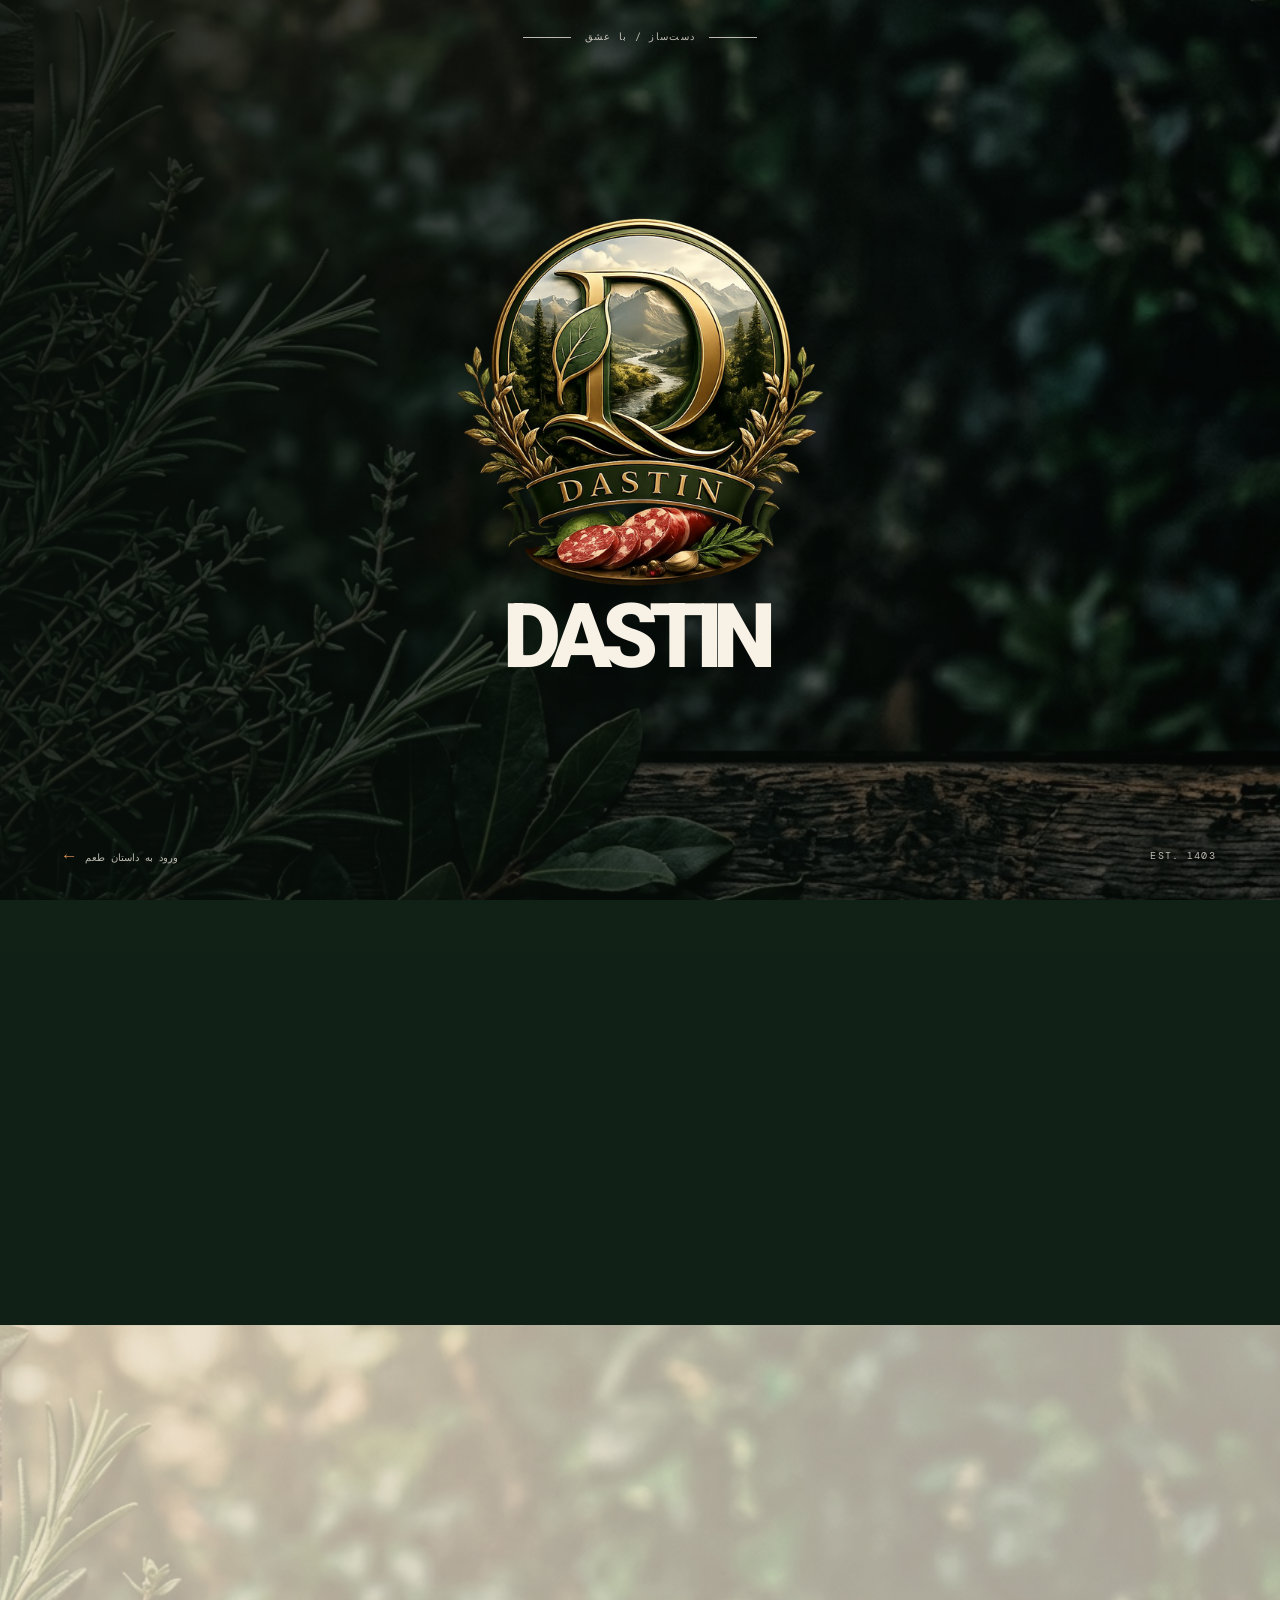
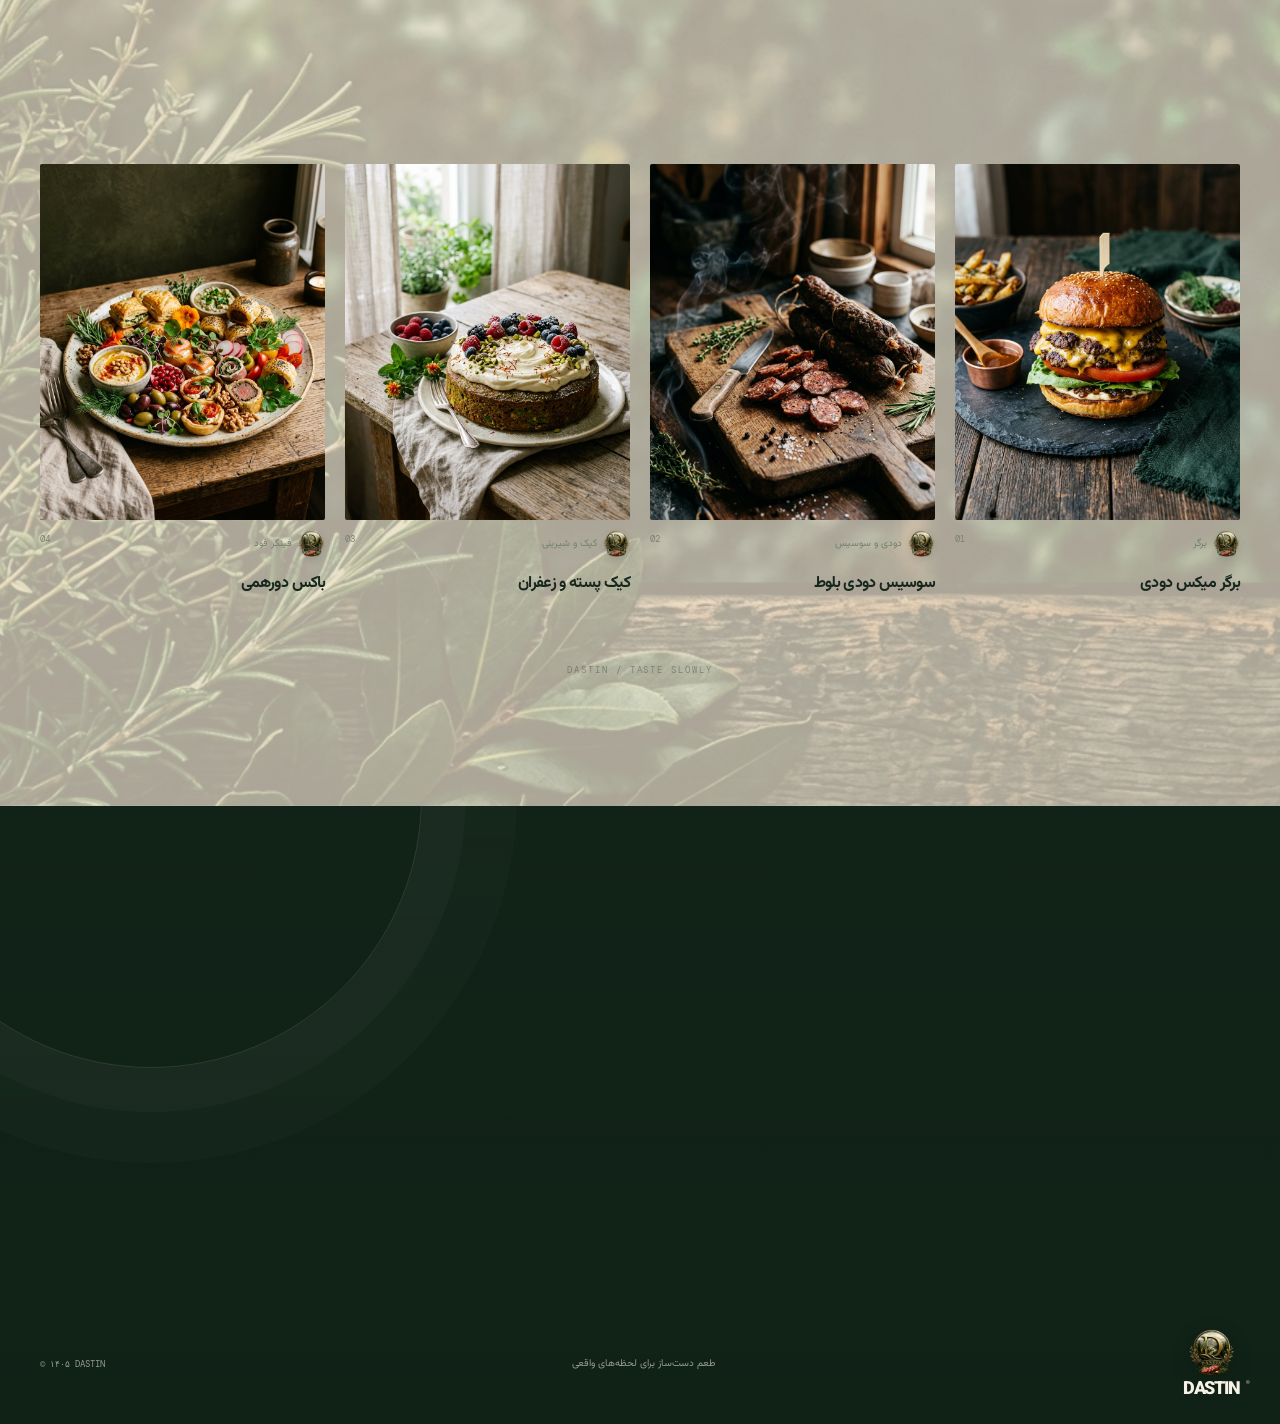
==== index.html @ 75b2b59e "New main Dastin" ====
<!doctype html>
<html lang="fa" dir="rtl">
  <head>
    <meta charset="UTF-8" />
    <meta name="viewport" content="width=device-width, initial-scale=1.0" />
    <meta name="theme-color" content="#17231b" />
    <meta name="description" content="DASTIN — طعم دست‌ساز برای لحظه‌های واقعی" />
    <meta name="color-scheme" content="dark" />
    <title>DASTIN — طعم دست‌ساز</title>
    <link rel="icon" href="favicon.ico?v=3" sizes="any" />
    <link rel="icon" type="image/png" sizes="32x32" href="assets/favicon-32.png?v=3" />
    <link rel="apple-touch-icon" href="assets/favicon-192.png?v=3" />
    <link rel="manifest" href="site.webmanifest?v=3" />
    <link rel="preconnect" href="https://fonts.googleapis.com" />
    <link rel="preconnect" href="https://fonts.gstatic.com" crossorigin />
    <link href="https://fonts.googleapis.com/css2?family=Vazirmatn:wght@400;500;600;700;800;900&display=swap" rel="stylesheet" />
    <link rel="stylesheet" href="styles.css" />
    <script>document.documentElement.classList.add('js');</script>
  </head>
  <body>
    <div class="living-nature" aria-hidden="true"><video class="nature-video" autoplay muted loop playsinline preload="metadata" poster="assets/nature-live-background.jpg"><source src="assets/nature-live.mp4" type="video/mp4" /></video><span class="nature-mist nature-mist--one"></span><span class="nature-mist nature-mist--two"></span><i></i><i></i><i></i><i></i></div>
    <div class="noise" aria-hidden="true"></div>

    <section class="intro" aria-label="معرفی برند DASTIN">
      <div class="intro__topline"><span></span><p>دست‌ساز / با عشق</p><span></span></div>
      <div class="intro__center"><img class="intro__official-logo" src="assets/dastin-logo.png" width="512" height="512" alt="لوگوی دستین" /><div class="intro__brand" aria-label="DASTIN"><i>D</i><i>A</i><i>S</i><i>T</i><i>I</i><i>N</i></div></div>
      <div class="intro__bottom"><span>EST. 1403</span><button class="intro__skip" type="button">ورود به داستان طعم <b>←</b></button></div>
    </section>

    <main id="site-content" aria-hidden="true">
      <header class="site-header shell">
        <a class="wordmark" href="#about" aria-label="DASTIN، خانه"><img class="wordmark__mark" src="assets/dastin-logo.png" width="64" height="64" alt="" /><span class="wordmark__text">DASTIN<sup>®</sup></span></a>
        <nav class="desktop-nav" aria-label="پیمایش اصلی"><a href="#about">دستین</a><a href="#catalogue">کاتالوگ</a><a href="#contact">ارتباط</a></nav>
        <button class="menu-toggle" aria-label="باز کردن منو" aria-expanded="false" type="button"><span></span><span></span></button>
      </header>
      <div class="mobile-nav" aria-hidden="true"><a href="#about">دستین</a><a href="#catalogue">کاتالوگ</a><a href="#contact">ارتباط</a></div>

      <!-- SECTION 01: Brand world, showcases and introduction -->
      <section id="about" class="about-section">
        <div class="about__sun" aria-hidden="true"></div>
        <div class="about__hero shell">
          <div class="about__copy reveal">
            <p class="eyebrow"><span></span> آشپزی آرام، مزه‌ی ماندگار</p>
            <h1>این‌جا طعم<br /><em>خانه</em> جدی گرفته<br />می‌شود</h1>
            <p class="about__lead">دستین، تجربه‌ای از غذای دست‌ساز است؛ با مواد خوب، زمان کافی و آن حس گرم و کمیابِ چیزی که واقعاً برای شما آماده شده</p>
            <div class="about__actions"><a href="#catalogue" class="round-link">کشف کاتالوگ <b>↓</b></a><span>هر چیز خوب،<br />از یک آشپزخانه شروع می‌شود</span></div>
            <div class="about__taste-tags"><span>فینگر فود خوشمزه</span><span>برگر لذیذ</span><span>کیک های خانگی</span><span>سوسیس و کالباس ارگانیک</span></div>
          </div>
          <div class="about__hero-image reveal delay-1">
            <img src="assets/dastin-all-products.jpg" width="1600" height="1000" alt="میز کامل محصولات دست‌ساز دستین؛ برگر، محصولات دودی، کیک و فینگر فود" fetchpriority="high" />
            <div class="about__stamp"><svg viewBox="0 0 100 100" aria-hidden="true"><path id="circlePath" d="M50,50 m-35,0 a35,35 0 1,1 70,0 a35,35 0 1,1 -70,0" fill="none"/><text><textPath href="#circlePath">MADE AT HOME • DASTIN • </textPath></text></svg><img class="brand-mark" src="assets/dastin-logo.png" width="68" height="68" alt="نشان دستین" /></div>
            <p>مواد واقعی<br />برای آدم‌های واقعی</p>
          </div>
        </div>
        <div class="showcase shell">
          <div class="showcase__intro reveal"><h2><span id="showcase-heading-first">یک مزه،</span><br /><span>یک <em id="showcase-heading-accent">حالِ خوب</em></span></h2><p id="showcase-description">از مهمانی‌های شلوغ تا یک عصرانه‌ی دو نفره، برای هر حال‌وهوایی چیزی خوش‌طعم داریم</p></div>
          <article class="showcase-card showcase-card--cake reveal delay-1" data-showcase-card="cake"><img src="assets/product-cake.jpg" width="960" height="1200" loading="lazy" alt="کیک خانگی دستین" /><div><span class="showcase-card__label">شیرین / لطیف</span><h3>کیک های خوشمزه</h3></div></article>
          <article class="showcase-card showcase-card--burger reveal delay-2" data-showcase-card="burger"><img src="assets/product-burger.jpg" width="960" height="1200" loading="lazy" alt="برگر لذیذ دستین" /><div><span class="showcase-card__label">آبدار / دست‌ساز</span><h3>برگر های لذیذ</h3></div></article>
          <article class="showcase-card showcase-card--coldcuts reveal delay-2" data-showcase-card="coldcuts"><img src="assets/product-cold-cuts.jpg" width="960" height="1200" loading="lazy" alt="سوسیس و کالباس خانگی دستین" /><div><span class="showcase-card__label">تازه / دست‌ساز</span><h3>سوسیس و کالباس خانگی</h3></div></article>
          <div id="showcase-notes" class="showcase__notes reveal"><p><b>۰۱</b> کیک و شیرینی های رژیمی و فوق‌العاده</p><p><b>۰۲</b> برگر های لذیذ</p><p><b>۰۳</b> سوسیس و کالباس خانگی</p></div>
        </div>
      </section>

      <!-- SECTION 02: Admin catalogue -->
      <section id="catalogue" class="catalogue-section">
        <div class="catalogue__shape catalogue__shape--one" aria-hidden="true"></div><div class="catalogue__shape catalogue__shape--two" aria-hidden="true"></div>
        <div class="shell catalogue__head">
          <div class="reveal"><p class="eyebrow"><span></span> انتخاب‌های امروز</p><h2>هر تصویر،<br /><em>یک دعوت</em> به چشیدن</h2></div>
          <div class="catalogue__instruction reveal delay-1"><p>روی هر محصول بزنید؛ داستان، وزن، قیمت و جزئیات آن را می‌بینید</p></div>
        </div>
        <div class="shell">
          <div class="filter-bar reveal" role="group" aria-label="فیلتر محصولات"><button class="filter is-active" type="button" data-filter="all">همه</button><button class="filter" type="button" data-filter="burger">برگر</button><button class="filter" type="button" data-filter="sausage">دودی و سوسیس</button><button class="filter" type="button" data-filter="cake">کیک و شیرینی</button><button class="filter" type="button" data-filter="fingerfood">فینگر فود</button></div>
          <div id="gallery" class="product-grid" aria-live="polite"></div>
          <div id="gallery-sentinel" class="gallery-sentinel" aria-hidden="true"><span></span></div>
          <p id="empty-state" class="empty-state" hidden>در این دسته هنوز طعمی ثبت نشده است</p>
        </div>
        <p class="catalogue__whisper" aria-hidden="true">DASTIN / TASTE SLOWLY</p>
      </section>

      <!-- SECTION 03: Contact and brand close -->
      <section id="contact" class="contact-section">
        <div class="contact__orb contact__orb--one" aria-hidden="true"></div><div class="contact__orb contact__orb--two" aria-hidden="true"></div>
        <div class="contact__main shell">
          <div class="contact__side reveal"><p class="eyebrow"><span></span> بگذارید از طعم حرف بزنیم</p><p>برای سفارش، همکاری یا ساختن میز بعدی‌تان، از هر راهی که راحت‌ترید به ما پیام دهید</p></div>
          <div class="contact__headline reveal delay-1"><h2><span>برای یک میز متفاوت،</span><br /><em>با ما در ارتباط باشید</em></h2></div>
        </div>
        <div class="shell contact__channels reveal">
          <a id="contact-instagram" href="#" target="_blank" rel="noopener"><img class="contact-channel-icon" src="assets/icon-instagram.svg" width="42" height="42" alt="Instagram" /><span>Instagram</span><strong>@dastin.food</strong></a>
          <a id="contact-whatsapp" href="#" target="_blank" rel="noopener"><img class="contact-channel-icon" src="assets/icon-whatsapp.svg?v=3" width="42" height="42" alt="WhatsApp" /><span>WhatsApp</span><strong>به‌زودی</strong></a>
          <a id="contact-bale" href="#" target="_blank" rel="noopener"><img class="contact-channel-icon" src="assets/icon-bale.png" width="42" height="42" alt="Bale" /><span>Bale</span><strong>پیام‌رسان بله</strong></a>
          <a id="contact-telegram" href="#" target="_blank" rel="noopener"><img class="contact-channel-icon" src="assets/icon-telegram.svg" width="42" height="42" alt="Telegram" /><span>Telegram</span><strong>@dastin_food</strong></a>
          <a id="contact-email" href="mailto:hello@dastin.food"><img class="contact-channel-icon" src="assets/icon-gmail.svg" width="42" height="42" alt="Gmail" /><span>Email</span><strong>hello@dastin.food</strong></a>
        </div>
        <div class="shell contact__footer"><a class="wordmark" href="#about"><img class="wordmark__mark" src="assets/dastin-logo.png" width="64" height="64" alt="" /><span class="wordmark__text">DASTIN<sup>®</sup></span></a><p>طعم دست‌ساز برای لحظه‌های واقعی</p><span>© <span id="year"></span> DASTIN</span></div>
      </section>
    </main>

    <dialog id="product-modal" class="product-modal" aria-labelledby="modal-title">
      <button class="modal-close" type="button" aria-label="بستن جزئیات">×</button>
      <div class="modal-media"><img id="modal-image" alt="" /></div>
      <div class="modal-content"><p id="modal-category" class="eyebrow"><span></span><img class="modal-brand-mark" src="assets/dastin-logo.png" width="32" height="32" alt="" /><span id="modal-category-text"></span></p><h2 id="modal-title"></h2><p id="modal-description"></p><dl><div><dt>قیمت</dt><dd id="modal-price"></dd></div><div><dt>وزن</dt><dd id="modal-weight"></dd></div><div><dt>حق کپی‌رایت</dt><dd id="modal-copyright"></dd></div></dl><p class="modal-note">برای سفارش و هماهنگی با ما در ارتباط باشید</p><a id="modal-email-link" class="outline-button" href="mailto:hello@dastin.food">تماس با دستین <img class="outline-icon" src="assets/icon-gmail.svg" width="27" height="27" alt="Gmail" /></a></div>
    </dialog>
    <template id="product-template"><article class="product-card"><button class="product-card__button" type="button"><div class="product-card__image"><img loading="lazy" decoding="async" alt="" /><span class="product-card__more">دیدن جزئیات <b>↙</b></span></div><div class="product-card__info"><div><span class="product-card__category"><img class="product-card__brand" src="assets/dastin-logo.png" width="27" height="27" alt="" /><span class="product-card__category-text"></span></span><h3></h3></div><span class="product-card__num"></span></div></button></article></template>

    <script src="shared.js"></script>
    <script src="app.js"></script>
  </body>
</html>
---- styles.css ----
@import url('https://fonts.googleapis.com/css2?family=DM+Mono&display=swap');

:root {
  --ink: #f7f1e6;
  --paper: #ede4d1;
  --green: #17261c;
  --green-soft: #263b2c;
  --sage: #b6bea9;
  --clay: #d78d55;
  --line: rgba(247, 241, 230, .18);
  --font: "Vazirmatn", Vazir, Tahoma, sans-serif;
  --mono: "DM Mono", monospace;
  --shell: min(1200px, calc(100vw - 80px));
}

* { box-sizing: border-box; }
html { background: var(--green); scroll-behavior: smooth; }
body { margin: 0; min-width: 320px; overflow-x: hidden; color: var(--ink); font-family: var(--font); line-height: 1.8; background: #17261c; }
a { color: inherit; text-decoration: none; }
button { color: inherit; font: inherit; }
img { display: block; max-width: 100%; }
h1,h2,h3,p { margin-top: 0; }
::selection { background: var(--clay); color: var(--green); }
.shell { width: var(--shell); margin: 0 auto; }
.living-nature { position: fixed; z-index: 0; inset: 0; overflow: hidden; background: #102218 url("assets/nature-live-background.jpg") center / cover; pointer-events: none; }
.nature-video { position: absolute; z-index: 0; inset: 0; width: 100%; height: 100%; object-fit: cover; filter: saturate(.94) brightness(.70) contrast(1.04); }
.living-nature::before { content: ""; position: absolute; z-index: 1; inset: 0; background: linear-gradient(90deg, rgba(5,17,10,.42), rgba(5,17,10,.06) 54%, rgba(5,17,10,.28)); }
.living-nature::after { content: ""; position: absolute; z-index: 2; inset: 0; background: radial-gradient(circle at 68% 15%, rgba(255,220,141,.28), transparent 21%), radial-gradient(circle at 17% 82%, rgba(54,125,75,.32), transparent 32%), linear-gradient(110deg, rgba(5,17,10,.22), rgba(17,37,25,.01) 58%, rgba(5,16,10,.18)); animation: forestLight 7s ease-in-out infinite alternate; }
.nature-mist { position: absolute; z-index: 3; display: block; width: 54vw; height: 20vw; border-radius: 50%; background: radial-gradient(ellipse, rgba(232,242,218,.15), rgba(221,241,215,.035) 45%, transparent 70%); filter: blur(18px); opacity: .5; animation: mistDrift 17s ease-in-out infinite alternate; }.nature-mist--one { top: 8%; right: -13%; }.nature-mist--two { bottom: 6%; left: -18%; transform: scale(.7); opacity: .32; animation-delay: -8s; }
.living-nature i { position: absolute; z-index: 4; display: block; width: 17px; height: 30px; border-radius: 100% 0 100% 0; background: linear-gradient(135deg, #a5bc80, #375a36); box-shadow: inset -2px -3px 5px rgba(0,0,0,.18), 0 5px 10px rgba(0,0,0,.13); transform-origin: 0 100%; animation: floatingLeaf 14s ease-in-out infinite; }
.living-nature i:nth-of-type(1) { top: 17%; right: 11%; animation-delay: -2s; }.living-nature i:nth-of-type(2) { top: 55%; right: 76%; width: 11px; height: 19px; animation-delay: -5s; }.living-nature i:nth-of-type(3) { top: 35%; right: 45%; width: 13px; height: 23px; animation-delay: -9s; }.living-nature i:nth-of-type(4) { top: 79%; right: 22%; width: 10px; height: 18px; animation-delay: -11s; }
.noise { position: fixed; z-index: 30; inset: 0; pointer-events: none; opacity: .045; mix-blend-mode: soft-light; background-image: url("data:image/svg+xml,%3Csvg viewBox='0 0 180 180' xmlns='http://www.w3.org/2000/svg'%3E%3Cfilter id='n'%3E%3CfeTurbulence type='fractalNoise' baseFrequency='.85' numOctaves='4' stitchTiles='stitch'/%3E%3C/filter%3E%3Crect width='100%25' height='100%25' filter='url(%23n)'/%3E%3C/svg%3E"); }
main { position: relative; z-index: 1; }

/* Intro */
.intro { display: none; }
.js .intro { position: fixed; z-index: 100; inset: 0; display: flex; flex-direction: column; justify-content: space-between; padding: 32px 5vw 36px; overflow: hidden; background: #102016; color: var(--ink); }
.intro::before { content: ""; position: absolute; inset: -7%; background: linear-gradient(90deg, rgba(11,25,16,.86), rgba(14,28,18,.30)), url("assets/nature-background.jpg") center / cover; filter: saturate(.8) brightness(.65); animation: introBg 5s ease both; }
.intro > * { position: relative; z-index: 1; }
.intro__topline, .intro__bottom { display: flex; align-items: center; justify-content: space-between; gap: 14px; color: rgba(247,241,230,.75); font: 10px/1 var(--mono); letter-spacing: .13em; }
.intro__topline { justify-content: center; animation: fadeUp .6s .2s both; }
.intro__topline span { width: 48px; height: 1px; background: currentColor; }
.intro__topline p { margin: 0; }
.intro__center { align-self: center; display: flex; flex-direction: column; align-items: center; gap: clamp(12px, 2vh, 24px); }
.intro__official-logo { width: clamp(240px, 30vw, 430px); height: auto; opacity: 0; filter: drop-shadow(0 20px 34px rgba(0,0,0,.38)); transform: scale(.78) translateY(20px); animation: logoReveal 1s .26s cubic-bezier(.16,1,.3,1) forwards; }
.intro__brand { direction: ltr; display: flex; font-size: clamp(52px, 7vw, 108px); line-height: .75; font-family: var(--font); font-weight: 900; letter-spacing: -.11em; transform: translateX(-.06em); }
.intro__brand i { display: inline-block; opacity: 0; font-style: normal; transform: translateY(105%); animation: letterRise .75s cubic-bezier(.16,1,.3,1) forwards; }
.intro__brand i:nth-child(1) { animation-delay: .3s; }.intro__brand i:nth-child(2) { animation-delay: .38s; }.intro__brand i:nth-child(3) { animation-delay: .46s; }.intro__brand i:nth-child(4) { animation-delay: .54s; }.intro__brand i:nth-child(5) { animation-delay: .62s; }.intro__brand i:nth-child(6) { animation-delay: .70s; }
.intro__bottom { animation: fadeUp .6s 1.1s both; }
.intro__skip { padding: 0; border: 0; background: none; cursor: pointer; }.intro__skip b { margin-right: 5px; color: var(--clay); font-size: 17px; font-weight: 400; }.intro__skip:hover { color: var(--clay); }
.intro.is-leaving { pointer-events: none; animation: introOut .9s cubic-bezier(.7,0,.2,1) forwards; }

/* Navigation */
.site-header { position: absolute; z-index: 10; top: 0; right: 0; left: 0; height: 108px; display: flex; align-items: center; justify-content: space-between; }
.wordmark { direction: ltr; display: inline-flex; flex-direction: column; align-items: center; gap: 5px; font-family: var(--font); line-height: 1; font-weight: 900; letter-spacing: -.07em; }.wordmark__mark { width: 47px; height: 47px; flex: 0 0 auto; filter: drop-shadow(0 6px 10px rgba(0,0,0,.22)); }.wordmark__text { position: relative; display: block; font-size: 18px; }.wordmark__text sup { position: absolute; top: -3px; right: -10px; font: 6px var(--mono); letter-spacing: 0; }
.desktop-nav { display: flex; gap: 30px; margin-right: auto; margin-left: 40px; font-size: 12px; }.desktop-nav a { position: relative; color: rgba(247,241,230,.74); }.desktop-nav a::after { content: ""; position: absolute; right: 0; bottom: -5px; width: 0; height: 1px; background: var(--clay); transition: width .25s; }.desktop-nav a:hover::after { width: 100%; }.desktop-nav a:hover { color: var(--ink); }
.menu-toggle, .mobile-nav { display: none; }

/* Shared typography */
.eyebrow { display: flex; align-items: center; gap: 9px; margin: 0 0 15px; color: var(--sage); font-size: 10px; font-weight: 600; }.eyebrow > span:first-child { width: 23px; height: 1px; flex: 0 0 auto; background: var(--clay); }
.about__copy h1, .showcase__intro h2, .catalogue__head h2, .contact__headline h2 { margin: 0; font-size: clamp(42px, 5.1vw, 74px); line-height: 1.22; font-weight: 800; letter-spacing: -.075em; }.about__copy h1 em, h2 em { color: var(--clay); font-style: normal; }

/* Section 01: clean premium introduction */
.about-section { position: relative; overflow: hidden; padding-top: 108px; background: linear-gradient(rgba(15,31,21,.73), rgba(15,31,21,.82)); }
.about-section::before { content: ""; position: absolute; z-index: 0; width: 520px; height: 520px; top: 80px; left: -260px; border-radius: 50%; border: 1px solid rgba(247,241,230,.11); box-shadow: 0 0 0 42px rgba(247,241,230,.025), 0 0 0 92px rgba(247,241,230,.015); }
.about__sun { position: absolute; z-index: 0; top: 115px; right: 13%; width: 340px; height: 340px; border-radius: 50%; background: radial-gradient(circle, rgba(217,148,88,.23), transparent 65%); filter: blur(4px); }
.about__hero { position: relative; z-index: 1; display: grid; grid-template-columns: 1fr .92fr; align-items: center; gap: 8vw; min-height: 630px; padding: 65px 0 75px; }
.about__copy { padding-top: 12px; }.about__lead { max-width: 435px; margin: 22px 0 26px; color: rgba(247,241,230,.72); font-size: 14px; line-height: 2.15; }
.about__actions { display: flex; align-items: center; gap: 20px; }.round-link { display: inline-flex; align-items: center; gap: 10px; padding: 8px 9px 8px 15px; border: 1px solid rgba(247,241,230,.45); border-radius: 40px; font-size: 12px; transition: .25s; }.round-link b { display: grid; place-items: center; width: 27px; height: 27px; border-radius: 50%; background: var(--clay); color: var(--green); font-size: 16px; font-weight: 400; }.round-link:hover { border-color: var(--ink); background: var(--ink); color: var(--green); }.about__actions > span { color: var(--sage); font-size: 10px; line-height: 1.8; }.about__taste-tags { display: flex; flex-wrap: wrap; gap: 16px; margin-top: 19px; color: var(--sage); font-size: 10px; }.about__taste-tags span { padding-right: 9px; border-right: 1px solid var(--clay); }
.about__hero-image { position: relative; height: 505px; overflow: hidden; border-radius: 3px; box-shadow: 28px 28px 0 rgba(213,141,85,.14); }.about__hero-image img { width: 100%; height: 100%; object-fit: cover; filter: saturate(.72) brightness(.8); transition: transform 1s ease; }.about__hero-image:hover img { transform: scale(1.04); }.about__hero-image::after { content: ""; position: absolute; inset: 0; background: linear-gradient(135deg, rgba(14,29,19,.1), rgba(14,29,19,.42)); }.about__hero-image p { position: absolute; z-index: 1; left: 27px; bottom: 22px; margin: 0; direction: rtl; text-align: left; color: rgba(255,255,255,.9); font-size: 11px; line-height: 1.8; }.about__stamp { position: absolute; z-index: 2; top: 18px; right: 18px; width: 122px; height: 122px; }.about__stamp svg { width: 100%; height: 100%; animation: spin 18s linear infinite; }.about__stamp text { fill: var(--ink); font: 7px var(--mono); letter-spacing: 1.4px; }.about__stamp .brand-mark { position: absolute; inset: 0; width: 68px; height: 68px; margin: auto; filter: drop-shadow(0 5px 9px rgba(0,0,0,.24)); }
.showcase { position: relative; z-index: 1; display: grid; grid-template-columns: 1.15fr repeat(3, .86fr); gap: 22px; padding: 92px 0 100px; }.showcase__intro { align-self: center; padding-left: 20px; }.showcase__intro > span, .catalogue__instruction > span, .contact__serial { display: block; margin-bottom: 9px; color: var(--clay); font: 10px var(--mono); direction: ltr; }.showcase__intro h2 { font-size: clamp(34px, 3.7vw, 53px); }.showcase__intro > p { max-width: 280px; margin: 17px 0 0; color: rgba(247,241,230,.66); font-size: 12px; line-height: 2; }
.showcase-card { position: relative; min-height: 325px; overflow: hidden; border-radius: 3px; }.showcase-card img { position: absolute; inset: 0; width: 100%; height: 100%; object-fit: cover; filter: saturate(.78); transition: transform .7s ease; }.showcase-card:hover img { transform: scale(1.05); }.showcase-card::after { content: ""; position: absolute; inset: 0; background: linear-gradient(0deg, rgba(9,17,11,.78), transparent 65%); }.showcase-card > div { position: absolute; z-index: 1; right: 20px; left: 20px; bottom: 17px; }.showcase-card span { color: rgba(247,241,230,.75); font: 9px var(--mono); }.showcase-card h3 { margin: 2px 0 0; font-size: 20px; letter-spacing: -.045em; }.showcase__notes { grid-column: 1 / -1; display: grid; grid-template-columns: repeat(3, 1fr); gap: 22px; }.showcase__notes p { margin: 0; padding-top: 12px; border-top: 1px solid var(--line); color: var(--sage); font-size: 11px; }.showcase__notes b { margin-left: 8px; color: var(--clay); font: 10px var(--mono); }

/* Section 02: ordered gallery */
.catalogue-section { position: relative; overflow: hidden; padding: 120px 0 130px; color: var(--green); background: var(--paper); }.catalogue-section::before { content: ""; position: absolute; inset: 0; opacity: .28; pointer-events: none; background: url("assets/nature-background.jpg") center / cover; mix-blend-mode: multiply; }.catalogue__shape { display: none; }.catalogue__head, .filter-bar, .product-grid, .gallery-sentinel, .empty-state { position: relative; z-index: 1; }.catalogue__head { display: flex; justify-content: space-between; align-items: end; gap: 45px; margin-bottom: 50px; }.catalogue__head .eyebrow { color: #65775f; }.catalogue__head h2 { font-size: clamp(40px,4.5vw,65px); }.catalogue__instruction { width: 275px; padding-bottom: 6px; }.catalogue__instruction > span { color: var(--clay); }.catalogue__instruction p { margin: 0; color: rgba(23,38,28,.68); font-size: 12px; line-height: 2; }
.filter-bar { display: flex; flex-wrap: wrap; gap: 8px; margin-bottom: 34px; padding-bottom: 25px; border-bottom: 1px solid rgba(23,38,28,.16); }.filter { appearance: none; padding: 7px 15px; border: 1px solid rgba(23,38,28,.28); border-radius: 25px; background: rgba(255,255,255,.22); color: #52634e; cursor: pointer; font-size: 11px; transition: .2s; }.filter.is-active, .filter:hover { border-color: var(--green); background: var(--green); color: var(--ink); }
.product-grid { display: grid; grid-template-columns: repeat(4, 1fr); gap: 38px 20px; }.product-card__button { width: 100%; padding: 0; border: 0; background: none; color: var(--green); text-align: right; cursor: pointer; }.product-card__image { position: relative; aspect-ratio: .8; overflow: hidden; border-radius: 2px; background: #c9bea9; }.product-card__image img { width: 100%; height: 100%; object-fit: cover; transition: transform .65s ease, filter .4s; }.product-card__image::after { content: ""; position: absolute; inset: 0; opacity: 0; background: linear-gradient(0deg, rgba(14,29,19,.69), transparent 64%); transition: opacity .3s; }.product-card__more { position: absolute; z-index: 1; right: 14px; bottom: 12px; opacity: 0; transform: translateY(7px); color: var(--ink); font-size: 10px; transition: .3s; }.product-card__more b { margin-right: 4px; color: var(--clay); font-size: 15px; font-weight: 400; }.product-card__button:hover img { transform: scale(1.055); filter: saturate(.75); }.product-card__button:hover .product-card__image::after, .product-card__button:hover .product-card__more { opacity: 1; transform: none; }.product-card__info { display: flex; justify-content: space-between; gap: 8px; padding-top: 10px; }.product-card__category { display: inline-flex; align-items: center; gap: 6px; color: #75816e; font-size: 10px; }.product-card__brand { width: 27px; height: 27px; opacity: .96; filter: drop-shadow(0 3px 5px rgba(0,0,0,.14)); }.product-card__info h3 { margin: 1px 0 0; font-size: 16px; letter-spacing: -.04em; }.product-card__num { padding-top: 3px; color: #7a8172; font: 9px var(--mono); direction: ltr; }.gallery-sentinel { height: 1px; margin-top: 65px; }.gallery-sentinel span { display: block; width: 33px; height: 33px; margin: auto; border: 2px solid rgba(23,38,28,.14); border-top-color: var(--clay); border-radius: 50%; animation: spin 1s linear infinite; }.gallery-sentinel.is-done { display: none; }.empty-state { padding: 60px 0; color: #687360; text-align: center; }.catalogue__whisper { position: relative; z-index: 1; margin: 65px 0 0; color: rgba(23,38,28,.35); text-align: center; font: 9px var(--mono); letter-spacing: .22em; direction: ltr; }

/* Section 03: natural contact close */
.contact-section { position: relative; overflow: hidden; padding: 125px 0 0; background: linear-gradient(rgba(15,33,22,.68),rgba(15,33,22,.80)); }.contact-section::before { content: ""; position: absolute; width: 540px; height: 540px; top: -280px; left: -120px; border: 1px solid rgba(247,241,230,.12); border-radius: 50%; box-shadow: 0 0 0 44px rgba(247,241,230,.025), 0 0 0 95px rgba(247,241,230,.015); }.contact__orb { display: none; }.contact__main { position: relative; z-index: 1; display: grid; grid-template-columns: .75fr 1.25fr; gap: 8vw; align-items: end; }.contact__side { padding-bottom: 10px; }.contact__side > p:not(.eyebrow) { max-width: 270px; margin: 0; color: rgba(247,241,230,.7); font-size: 12px; line-height: 2.1; }.contact__headline h2 { font-size: clamp(43px,5.4vw,76px); }.contact__cta { display: inline-flex; align-items: center; gap: 11px; margin-top: 25px; font-size: 12px; }.contact__cta-icon { width: 34px; height: 34px; padding: 5px; border-radius: 50%; background: rgba(247,241,230,.93); box-shadow: 0 5px 14px rgba(0,0,0,.18); transition: transform .25s, box-shadow .25s; }.contact__cta:hover .contact__cta-icon { transform: translateY(-3px) rotate(-6deg); box-shadow: 0 9px 20px rgba(0,0,0,.28); }
.contact__channels { position: relative; z-index: 1; display: grid; grid-template-columns: repeat(5,1fr); margin-top: 75px; border-top: 1px solid var(--line); border-right: 1px solid var(--line); }.contact__channels a { position: relative; display: flex; flex-direction: column; min-height: 128px; padding: 17px; border-bottom: 1px solid var(--line); border-left: 1px solid var(--line); transition: background .25s, transform .25s; }.contact__channels a:hover { background: rgba(247,241,230,.07); transform: translateY(-3px); }.contact__channels span { color: var(--sage); font: 9px var(--mono); direction: ltr; }.contact__channels strong { margin-top:8px; padding-left: 51px; font-size: 12px; font-weight: 500; direction: ltr; overflow-wrap: anywhere; }.contact-channel-icon { position: absolute; bottom: 14px; left: 14px; width: 42px; height: 42px; filter: drop-shadow(0 5px 9px rgba(0,0,0,.22)); transition: transform .25s; }.contact__channels a:hover .contact-channel-icon { transform: scale(1.13) rotate(-5deg); }.contact__footer { position: relative; z-index: 1; display: flex; align-items: center; justify-content: space-between; gap: 20px; padding: 25px 0; }.contact__footer p { margin: 0; color: rgba(247,241,230,.58); font-size: 10px; }.contact__footer > span { color: rgba(247,241,230,.58); font: 9px var(--mono); direction: ltr; }

/* Product dialog */
.product-modal { width: min(860px,calc(100vw - 32px)); max-width: none; max-height: min(700px,calc(100svh - 32px)); padding: 0; overflow: auto; border: 1px solid rgba(247,241,230,.2); background: #203225; color: var(--ink); box-shadow: 0 28px 80px rgba(0,0,0,.45); }.product-modal::backdrop { background: rgba(7,14,9,.74); backdrop-filter: blur(5px); }.product-modal[open] { display: grid; grid-template-columns: .85fr 1.15fr; animation: modalIn .3s ease both; }.modal-close { position: absolute; z-index: 2; top: 11px; left: 12px; width: 34px; height: 34px; border: 0; border-radius: 50%; background: rgba(18,35,25,.75); color: var(--ink); cursor: pointer; font-size: 25px; line-height: 1; }.modal-media img { width: 100%; height: 100%; object-fit: cover; }.modal-content { padding: 43px 40px 36px; }.modal-content .eyebrow { margin-bottom: 8px; }.modal-brand-mark { width: 32px; height: 32px; filter: drop-shadow(0 3px 5px rgba(0,0,0,.16)); }.modal-content h2 { margin: 0 0 12px; font-size: 37px; line-height: 1.3; letter-spacing: -.065em; }.modal-content > p { color: rgba(247,241,230,.7); font-size: 13px; line-height: 2; }.modal-content dl { margin: 25px 0 18px; border-top: 1px solid var(--line); }.modal-content dl div { display: flex; justify-content: space-between; gap: 20px; padding: 9px 0; border-bottom: 1px solid var(--line); font-size: 12px; }.modal-content dt { color: var(--sage); }.modal-content dd { margin: 0; text-align: left; }.modal-note { margin-bottom: 16px !important; font-size: 11px !important; }.outline-button { display: inline-flex; align-items: center; gap: 9px; padding: 7px 13px; border: 1px solid rgba(247,241,230,.45); border-radius: 25px; font-size: 12px; }.outline-icon { width: 27px; height: 27px; } body.modal-open { overflow: hidden; }

/* Motion */
.js .reveal { opacity: 0; transform: translateY(24px); transition: opacity .7s ease, transform .7s ease; }.js .reveal.delay-1 { transition-delay: .12s; }.js .reveal.delay-2 { transition-delay: .22s; }.js .reveal.is-visible { opacity: 1; transform: none; }
@keyframes logoReveal { to { opacity:1; transform:none; } } @keyframes letterRise { to { opacity:1; transform:none; } } @keyframes fadeUp { from { opacity:0; transform:translateY(12px) } to { opacity:1; transform:none } } @keyframes introBg { from { transform:scale(1.1) } to { transform:scale(1) } } @keyframes introOut { to { opacity:0; transform:scale(1.06); visibility:hidden } } @keyframes spin { to { transform:rotate(360deg) } } @keyframes marquee { to { transform:translateX(-50%) } } @keyframes modalIn { from { opacity:0; transform:translateY(14px) scale(.98) } to { opacity:1; transform:none } } @keyframes forestDrift { 0% { transform:scale(1.03) translate3d(0,0,0) } 45% { transform:scale(1.11) translate3d(-2.1%,-1.4%,0) } 100% { transform:scale(1.07) translate3d(1.5%,1.2%,0) } } @keyframes forestLight { 0% { opacity:.62 } 55% { opacity:1 } 100% { opacity:.76 } } @keyframes mistDrift { 0% { transform:translate3d(-5%,0,0) scale(.96) } 100% { transform:translate3d(8%,5%,0) scale(1.13) } } @keyframes floatingLeaf { 0% { transform:translate3d(0,0,0) rotate(-26deg) scale(.8); opacity:0 } 16% { opacity:.72 } 52% { transform:translate3d(-42px,74px,0) rotate(108deg) scale(1) } 86% { opacity:.58 } 100% { transform:translate3d(-78px,138px,0) rotate(190deg) scale(.74); opacity:0 } }

@media (max-width: 800px) {
  :root { --shell: min(100% - 40px, 1200px); } body { background-attachment: scroll; }.js .intro { padding: 24px 20px 27px; }.intro__topline { font-size: 8px; }.intro__bottom { font-size: 9px; }
  .site-header { height: 96px; }.wordmark { gap: 3px; }.wordmark__mark { width: 39px; height: 39px; }.wordmark__text { font-size: 15px; }.desktop-nav { display: none; }.menu-toggle { display: flex; flex-direction: column; gap: 6px; padding: 8px 0 8px 8px; border: 0; background: none; cursor: pointer; }.menu-toggle span { width: 23px; height: 1px; background: var(--ink); transition: .25s; }.menu-toggle[aria-expanded="true"] span:first-child { transform: translateY(3.5px) rotate(45deg); }.menu-toggle[aria-expanded="true"] span:last-child { transform: translateY(-3.5px) rotate(-45deg); }.mobile-nav { position: fixed; z-index: 9; top: 0; right: 0; left: 0; display: flex; flex-direction: column; gap: 10px; padding: 110px 20px 18px; background: rgba(18,35,25,.98); box-shadow: 0 10px 20px rgba(0,0,0,.2); transform: translateY(-115%); transition: transform .35s ease; }.mobile-nav.is-open { transform: none; }.mobile-nav a { font-size: 15px; }
  .about-section { padding-top: 96px; }.about__hero { grid-template-columns: 1fr; gap: 31px; min-height: 0; padding: 45px 0 50px; }.about__copy { padding-top: 0; }.about__copy h1, .catalogue__head h2, .contact__headline h2 { font-size: clamp(40px, 11.7vw, 58px); }.about__lead { margin: 16px 0 20px; font-size: 13px; }.about__hero-image { height: 325px; margin-right: 8vw; box-shadow: 15px 15px 0 rgba(213,141,85,.13); }.about__hero-image p { bottom: 16px; left: 17px; }.about__stamp { top: 13px; right: 13px; width: 92px; height: 92px; }.about__stamp .brand-mark { width: 58px; height: 58px; }.showcase { grid-template-columns: 1fr 1fr; gap: 14px; padding: 70px 0 78px; }.showcase__intro { grid-column: 1 / -1; padding: 0 0 13px; }.showcase__intro h2 { font-size: 39px; }.showcase__intro > p { margin-top: 9px; }.showcase-card { min-height: 250px; }.showcase-card > div { right: 13px; left: 13px; bottom: 12px; }.showcase-card h3 { font-size: 17px; }.showcase__notes { grid-column: 1 / -1; grid-template-columns: 1fr; gap: 10px; }.showcase__notes p { font-size: 9px; }
  .catalogue-section { padding: 82px 0 96px; }.catalogue__head { display: block; margin-bottom: 32px; }.catalogue__instruction { width: auto; margin-top: 18px; }.filter-bar { flex-wrap: nowrap; overflow: auto; margin-right: -20px; padding-right: 20px; padding-bottom: 18px; }.filter { white-space: nowrap; }.product-grid { grid-template-columns: repeat(2,1fr); gap: 29px 13px; }.product-card__info h3 { font-size: 14px; }.product-card__category { font-size: 8px; }.gallery-sentinel { margin-top: 50px; }.catalogue__whisper { margin-top: 50px; font-size: 7px; }
  .contact-section { padding-top: 82px; }.contact__main { grid-template-columns: 1fr; gap: 34px; }.contact__side { padding: 0; }.contact__side > p:not(.eyebrow) { max-width: 330px; }.contact__channels { grid-template-columns: 1fr 1fr; margin-top: 55px; }.contact__channels a { min-height: 122px; padding: 13px; }.contact__channels strong { font-size: 11px; }.contact__footer { flex-wrap: wrap; align-items: flex-start; }.contact__footer p { order: 3; width: 100%; }.product-modal[open] { display: block; }.modal-media { height: 255px; }.modal-content { padding: 30px 23px 27px; }.modal-content h2 { font-size: 31px; }
}
@media (max-width:390px) { :root { --shell: min(100% - 32px,1200px); }.about__actions { gap: 12px; }.about__actions > span { font-size: 9px; }.showcase-card { min-height: 230px; }.product-grid { gap: 26px 10px; }.product-card__info h3 { font-size: 13px; } }
@media (prefers-reduced-motion: reduce) { *,*::before,*::after { scroll-behavior:auto !important; animation-duration:.001ms !important; animation-iteration-count:1 !important; transition-duration:.001ms !important; }.js .intro { display:none; }.js .reveal { opacity:1; transform:none; } }
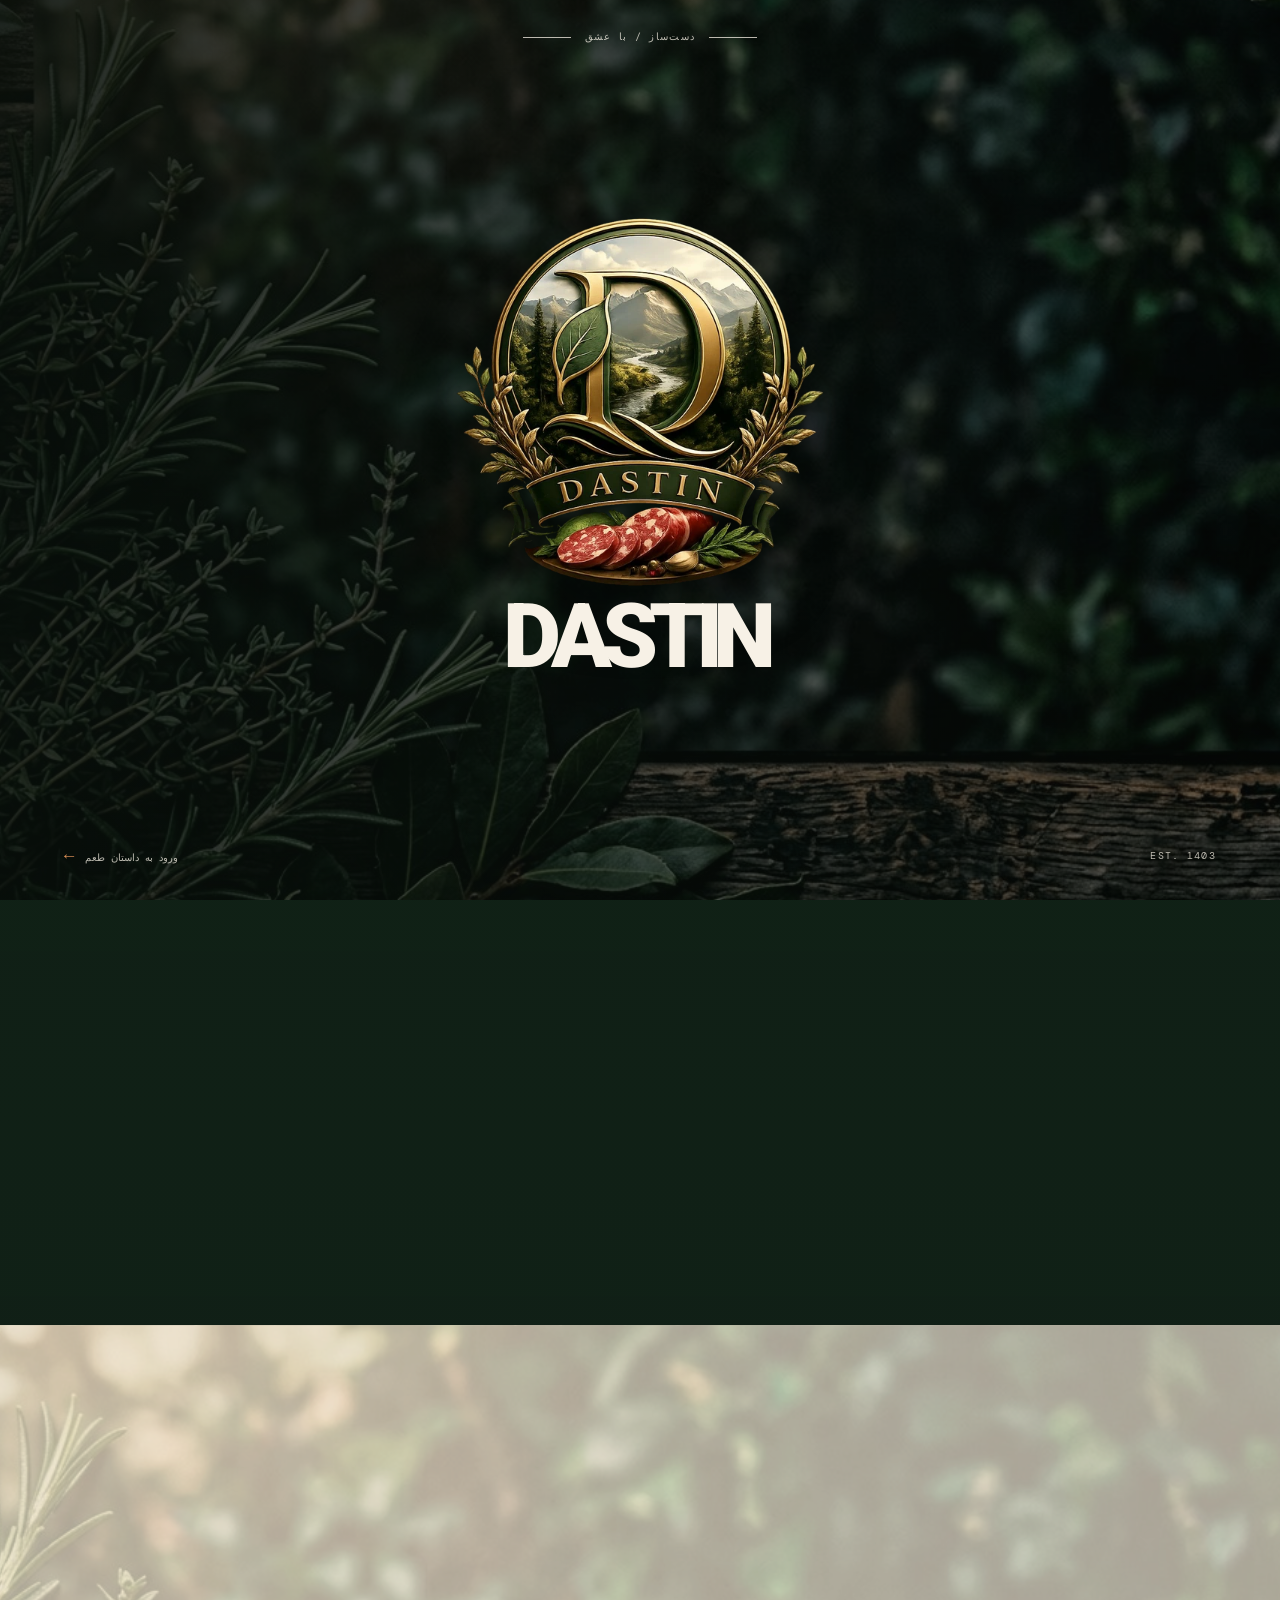
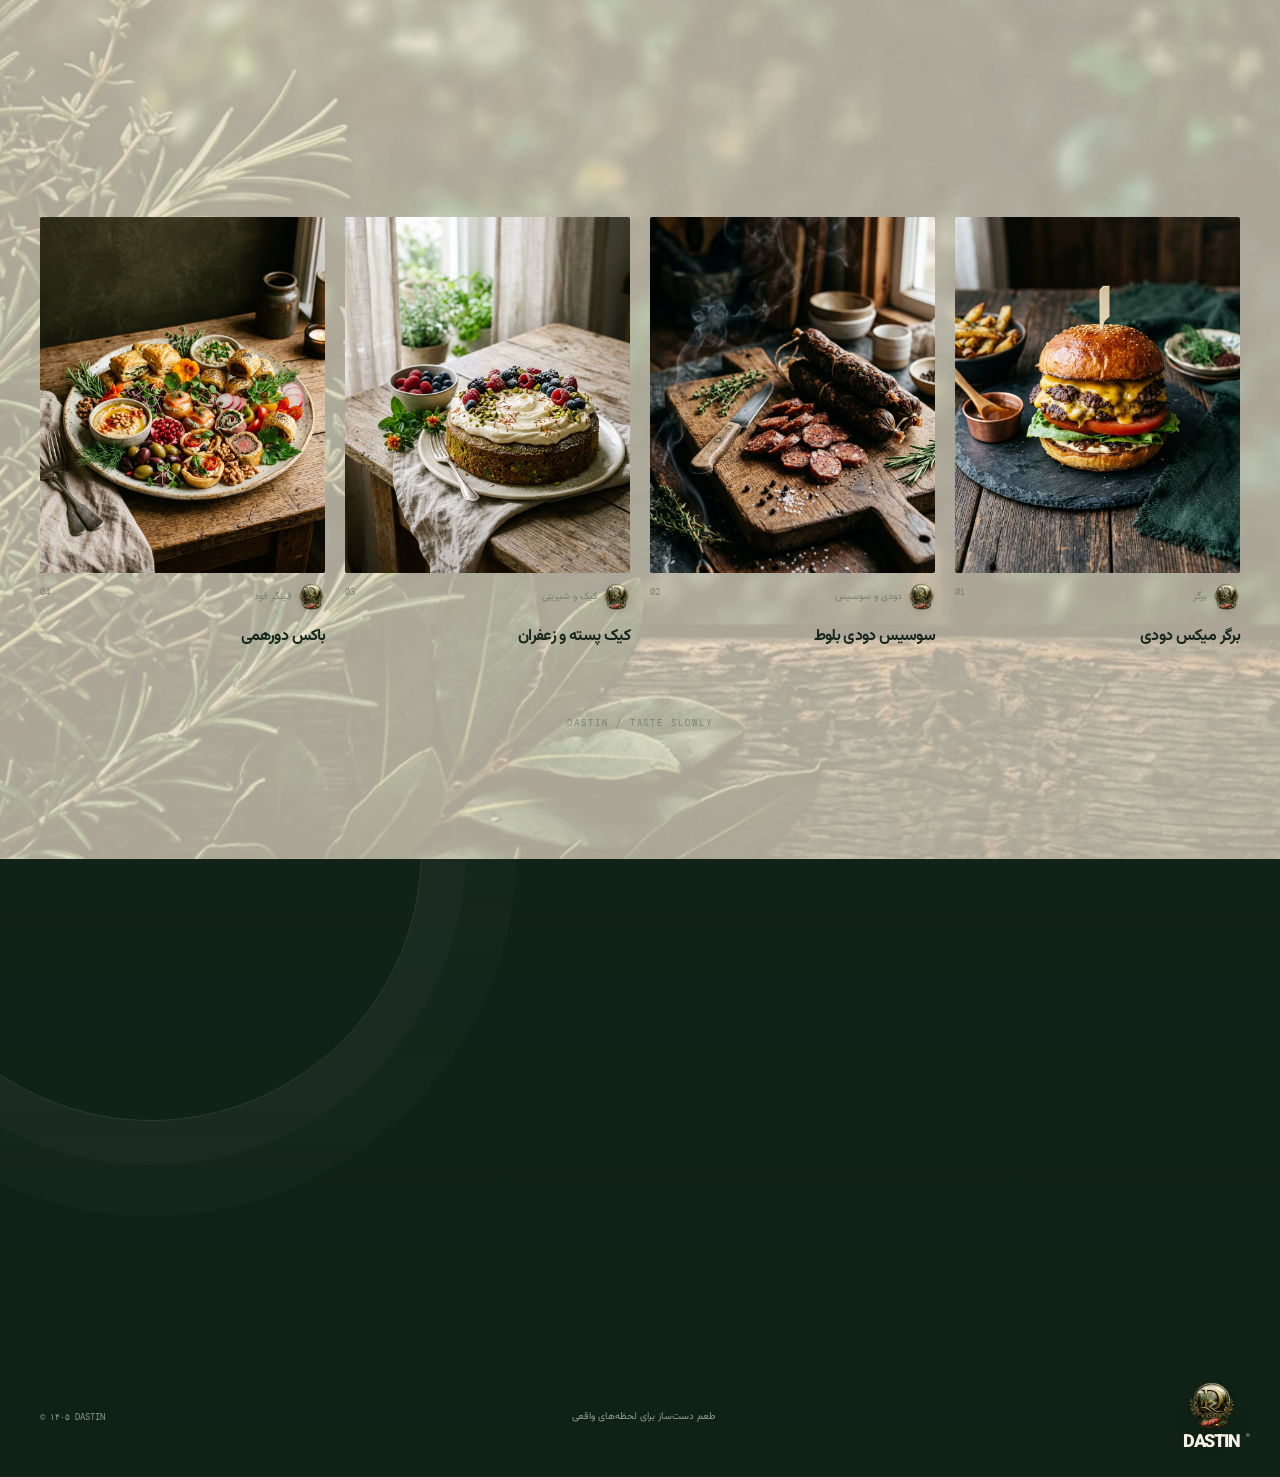
==== commit d6fca1fc: "Improve branded SEO and site performance" ====
--- a/index.html
+++ b/index.html
@@ -3,37 +3,98 @@
   <head>
     <meta charset="UTF-8" />
     <meta name="viewport" content="width=device-width, initial-scale=1.0" />
-    <meta name="theme-color" content="#17231b" />
-    <meta name="description" content="DASTIN — طعم دست‌ساز برای لحظه‌های واقعی" />
+    <meta name="theme-color" content="#17261c" />
     <meta name="color-scheme" content="dark" />
-    <title>DASTIN — طعم دست‌ساز</title>
+    <meta name="robots" content="index, follow, max-image-preview:large" />
+    <meta name="description" content="DASTIN (دستین)، برند طعم‌های دست‌ساز؛ از برگر و سوسیس و کالباس خانگی تا فینگر فود و کیک‌های تازه برای لحظه‌های واقعی و دورهمی‌های خوش‌طعم." />
+    <meta name="author" content="DASTIN (دستین)" />
+    <title>DASTIN | دستین — طعم دست‌ساز برای لحظه‌های واقعی</title>
+    <link rel="canonical" href="https://xvviix.github.io/Dastin/" />
+
+    <meta property="og:type" content="website" />
+    <meta property="og:title" content="DASTIN | دستین — طعم دست‌ساز برای لحظه‌های واقعی" />
+    <meta property="og:description" content="DASTIN (دستین)، برند طعم‌های دست‌ساز؛ برگر، محصولات خانگی، فینگر فود و کیک‌های تازه برای لحظه‌های واقعی." />
+    <meta property="og:url" content="https://xvviix.github.io/Dastin/" />
+    <meta property="og:site_name" content="DASTIN | دستین" />
+    <meta property="og:locale" content="fa_IR" />
+    <meta property="og:locale:alternate" content="en_US" />
+    <meta property="og:image" content="https://xvviix.github.io/Dastin/assets/dastin-all-products.jpg" />
+    <meta property="og:image:secure_url" content="https://xvviix.github.io/Dastin/assets/dastin-all-products.jpg" />
+    <meta property="og:image:type" content="image/jpeg" />
+    <meta property="og:image:width" content="1312" />
+    <meta property="og:image:height" content="816" />
+    <meta property="og:image:alt" content="مجموعه محصولات دست‌ساز DASTIN (دستین)" />
+
+    <meta name="twitter:card" content="summary_large_image" />
+    <meta name="twitter:title" content="DASTIN | دستین — طعم دست‌ساز برای لحظه‌های واقعی" />
+    <meta name="twitter:description" content="برگر، محصولات خانگی، فینگر فود و کیک‌های تازه و دست‌ساز DASTIN (دستین)." />
+    <meta name="twitter:image" content="https://xvviix.github.io/Dastin/assets/dastin-all-products.jpg" />
+    <meta name="twitter:image:alt" content="مجموعه محصولات دست‌ساز DASTIN (دستین)" />
+
     <link rel="icon" href="favicon.ico?v=3" sizes="any" />
     <link rel="icon" type="image/png" sizes="32x32" href="assets/favicon-32.png?v=3" />
-    <link rel="apple-touch-icon" href="assets/favicon-192.png?v=3" />
-    <link rel="manifest" href="site.webmanifest?v=3" />
-    <link rel="preconnect" href="https://fonts.googleapis.com" />
-    <link rel="preconnect" href="https://fonts.gstatic.com" crossorigin />
-    <link href="https://fonts.googleapis.com/css2?family=Vazirmatn:wght@400;500;600;700;800;900&display=swap" rel="stylesheet" />
+    <link rel="icon" type="image/png" sizes="64x64" href="assets/favicon-64.png?v=3" />
+    <link rel="apple-touch-icon" sizes="192x192" href="assets/favicon-192.png?v=3" />
+    <link rel="manifest" href="site.webmanifest?v=4" />
+    <link rel="preload" href="assets/fonts/vazirmatn-arabic.woff2" as="font" type="font/woff2" crossorigin />
     <link rel="stylesheet" href="styles.css" />
+
+    <script type="application/ld+json">
+      {
+        "@context": "https://schema.org",
+        "@graph": [
+          {
+            "@type": "Organization",
+            "@id": "https://xvviix.github.io/Dastin/#organization",
+            "name": "DASTIN",
+            "alternateName": ["دستین", "DASTIN (دستین)"],
+            "url": "https://xvviix.github.io/Dastin/",
+            "logo": {
+              "@type": "ImageObject",
+              "url": "https://xvviix.github.io/Dastin/assets/dastin-logo.png",
+              "width": 512,
+              "height": 512
+            },
+            "image": "https://xvviix.github.io/Dastin/assets/dastin-all-products.jpg",
+            "description": "DASTIN (دستین) برند طعم‌های دست‌ساز شامل برگر، محصولات خانگی، فینگر فود و کیک‌های تازه است.",
+            "email": "hello@dastin.food",
+            "sameAs": [
+              "https://instagram.com/dastin.food",
+              "https://t.me/dastin_food"
+            ]
+          },
+          {
+            "@type": "WebSite",
+            "@id": "https://xvviix.github.io/Dastin/#website",
+            "url": "https://xvviix.github.io/Dastin/",
+            "name": "DASTIN | دستین",
+            "alternateName": ["سایت رسمی دستین", "DASTIN official website"],
+            "description": "سایت رسمی DASTIN (دستین) و کاتالوگ طعم‌ها و محصولات دست‌ساز این برند.",
+            "inLanguage": ["fa-IR", "en"],
+            "publisher": { "@id": "https://xvviix.github.io/Dastin/#organization" }
+          }
+        ]
+      }
+    </script>
     <script>document.documentElement.classList.add('js');</script>
   </head>
   <body>
-    <div class="living-nature" aria-hidden="true"><video class="nature-video" autoplay muted loop playsinline preload="metadata" poster="assets/nature-live-background.jpg"><source src="assets/nature-live.mp4" type="video/mp4" /></video><span class="nature-mist nature-mist--one"></span><span class="nature-mist nature-mist--two"></span><i></i><i></i><i></i><i></i></div>
+    <div class="living-nature" aria-hidden="true"><video class="nature-video" data-src="assets/nature-live.mp4" muted loop playsinline preload="none" poster="assets/nature-live-background.jpg"></video><span class="nature-mist nature-mist--one"></span><span class="nature-mist nature-mist--two"></span><i></i><i></i><i></i><i></i></div>
     <div class="noise" aria-hidden="true"></div>
 
     <section class="intro" aria-label="معرفی برند DASTIN">
       <div class="intro__topline"><span></span><p>دست‌ساز / با عشق</p><span></span></div>
-      <div class="intro__center"><img class="intro__official-logo" src="assets/dastin-logo.png" width="512" height="512" alt="لوگوی دستین" /><div class="intro__brand" aria-label="DASTIN"><i>D</i><i>A</i><i>S</i><i>T</i><i>I</i><i>N</i></div></div>
+      <div class="intro__center"><img class="intro__official-logo" src="assets/dastin-logo-main.webp" width="512" height="512" alt="لوگوی DASTIN (دستین)" fetchpriority="high" decoding="async" /><div class="intro__brand" role="img" aria-label="DASTIN (دستین)"><i>D</i><i>A</i><i>S</i><i>T</i><i>I</i><i>N</i></div></div>
       <div class="intro__bottom"><span>EST. 1403</span><button class="intro__skip" type="button">ورود به داستان طعم <b>←</b></button></div>
     </section>
 
-    <main id="site-content" aria-hidden="true">
+    <main id="site-content" aria-hidden="true" inert>
       <header class="site-header shell">
-        <a class="wordmark" href="#about" aria-label="DASTIN، خانه"><img class="wordmark__mark" src="assets/dastin-logo.png" width="64" height="64" alt="" /><span class="wordmark__text">DASTIN<sup>®</sup></span></a>
+        <a class="wordmark" href="#about" aria-label="DASTIN (دستین)، خانه"><img class="wordmark__mark" src="assets/dastin-logo-main.webp" width="64" height="64" alt="" decoding="async" /><span class="wordmark__text">DASTIN<sup>®</sup></span></a>
         <nav class="desktop-nav" aria-label="پیمایش اصلی"><a href="#about">دستین</a><a href="#catalogue">کاتالوگ</a><a href="#contact">ارتباط</a></nav>
-        <button class="menu-toggle" aria-label="باز کردن منو" aria-expanded="false" type="button"><span></span><span></span></button>
+        <button class="menu-toggle" aria-label="باز کردن منو" aria-expanded="false" aria-controls="mobile-menu" type="button"><span></span><span></span></button>
       </header>
-      <div class="mobile-nav" aria-hidden="true"><a href="#about">دستین</a><a href="#catalogue">کاتالوگ</a><a href="#contact">ارتباط</a></div>
+      <div id="mobile-menu" class="mobile-nav" aria-hidden="true" inert><a href="#about">دستین</a><a href="#catalogue">کاتالوگ</a><a href="#contact">ارتباط</a></div>
 
       <!-- SECTION 01: Brand world, showcases and introduction -->
       <section id="about" class="about-section">
@@ -42,21 +103,21 @@
           <div class="about__copy reveal">
             <p class="eyebrow"><span></span> آشپزی آرام، مزه‌ی ماندگار</p>
             <h1>این‌جا طعم<br /><em>خانه</em> جدی گرفته<br />می‌شود</h1>
-            <p class="about__lead">دستین، تجربه‌ای از غذای دست‌ساز است؛ با مواد خوب، زمان کافی و آن حس گرم و کمیابِ چیزی که واقعاً برای شما آماده شده</p>
+            <p class="about__lead"><span lang="en" dir="ltr">DASTIN</span> (دستین)، تجربه‌ای از غذای دست‌ساز است؛ با مواد خوب، زمان کافی و آن حس گرم و کمیابِ چیزی که واقعاً برای شما آماده شده</p>
             <div class="about__actions"><a href="#catalogue" class="round-link">کشف کاتالوگ <b>↓</b></a><span>هر چیز خوب،<br />از یک آشپزخانه شروع می‌شود</span></div>
             <div class="about__taste-tags"><span>فینگر فود خوشمزه</span><span>برگر لذیذ</span><span>کیک های خانگی</span><span>سوسیس و کالباس ارگانیک</span></div>
           </div>
           <div class="about__hero-image reveal delay-1">
-            <img src="assets/dastin-all-products.jpg" width="1600" height="1000" alt="میز کامل محصولات دست‌ساز دستین؛ برگر، محصولات دودی، کیک و فینگر فود" fetchpriority="high" />
-            <div class="about__stamp"><svg viewBox="0 0 100 100" aria-hidden="true"><path id="circlePath" d="M50,50 m-35,0 a35,35 0 1,1 70,0 a35,35 0 1,1 -70,0" fill="none"/><text><textPath href="#circlePath">MADE AT HOME • DASTIN • </textPath></text></svg><img class="brand-mark" src="assets/dastin-logo.png" width="68" height="68" alt="نشان دستین" /></div>
+            <img src="assets/dastin-all-products.jpg" width="1312" height="816" alt="میز کامل محصولات دست‌ساز DASTIN (دستین)؛ برگر، محصولات خانگی، کیک و فینگر فود" fetchpriority="high" decoding="async" />
+            <div class="about__stamp"><svg viewBox="0 0 100 100" aria-hidden="true"><path id="circlePath" d="M50,50 m-35,0 a35,35 0 1,1 70,0 a35,35 0 1,1 -70,0" fill="none"/><text><textPath href="#circlePath">MADE AT HOME • DASTIN • </textPath></text></svg><img class="brand-mark" src="assets/dastin-logo-main.webp" width="68" height="68" alt="نشان DASTIN (دستین)" decoding="async" /></div>
             <p>مواد واقعی<br />برای آدم‌های واقعی</p>
           </div>
         </div>
         <div class="showcase shell">
           <div class="showcase__intro reveal"><h2><span id="showcase-heading-first">یک مزه،</span><br /><span>یک <em id="showcase-heading-accent">حالِ خوب</em></span></h2><p id="showcase-description">از مهمانی‌های شلوغ تا یک عصرانه‌ی دو نفره، برای هر حال‌وهوایی چیزی خوش‌طعم داریم</p></div>
-          <article class="showcase-card showcase-card--cake reveal delay-1" data-showcase-card="cake"><img src="assets/product-cake.jpg" width="960" height="1200" loading="lazy" alt="کیک خانگی دستین" /><div><span class="showcase-card__label">شیرین / لطیف</span><h3>کیک های خوشمزه</h3></div></article>
-          <article class="showcase-card showcase-card--burger reveal delay-2" data-showcase-card="burger"><img src="assets/product-burger.jpg" width="960" height="1200" loading="lazy" alt="برگر لذیذ دستین" /><div><span class="showcase-card__label">آبدار / دست‌ساز</span><h3>برگر های لذیذ</h3></div></article>
-          <article class="showcase-card showcase-card--coldcuts reveal delay-2" data-showcase-card="coldcuts"><img src="assets/product-cold-cuts.jpg" width="960" height="1200" loading="lazy" alt="سوسیس و کالباس خانگی دستین" /><div><span class="showcase-card__label">تازه / دست‌ساز</span><h3>سوسیس و کالباس خانگی</h3></div></article>
+          <article class="showcase-card showcase-card--cake reveal delay-1" data-showcase-card="cake"><img src="assets/product-cake.jpg" width="928" height="1152" loading="lazy" decoding="async" alt="کیک خانگی دستین" /><div><span class="showcase-card__label">شیرین / لطیف</span><h3>کیک های خوشمزه</h3></div></article>
+          <article class="showcase-card showcase-card--burger reveal delay-2" data-showcase-card="burger"><img src="assets/product-burger.jpg" width="928" height="1152" loading="lazy" decoding="async" alt="برگر دست‌ساز دستین" /><div><span class="showcase-card__label">آبدار / دست‌ساز</span><h3>برگر های لذیذ</h3></div></article>
+          <article class="showcase-card showcase-card--coldcuts reveal delay-2" data-showcase-card="coldcuts"><img src="assets/product-cold-cuts.jpg" width="928" height="1152" loading="lazy" decoding="async" alt="سوسیس و کالباس خانگی دستین" /><div><span class="showcase-card__label">تازه / دست‌ساز</span><h3>سوسیس و کالباس خانگی</h3></div></article>
           <div id="showcase-notes" class="showcase__notes reveal"><p><b>۰۱</b> کیک و شیرینی های رژیمی و فوق‌العاده</p><p><b>۰۲</b> برگر های لذیذ</p><p><b>۰۳</b> سوسیس و کالباس خانگی</p></div>
         </div>
       </section>
@@ -68,8 +129,11 @@
           <div class="reveal"><p class="eyebrow"><span></span> انتخاب‌های امروز</p><h2>هر تصویر،<br /><em>یک دعوت</em> به چشیدن</h2></div>
           <div class="catalogue__instruction reveal delay-1"><p>روی هر محصول بزنید؛ داستان، وزن، قیمت و جزئیات آن را می‌بینید</p></div>
         </div>
+        <div class="shell catalogue__intro reveal">
+          <p>کاتالوگ <span lang="en" dir="ltr">DASTIN</span> (دستین) مجموعه‌ای از برگرهای دست‌ساز، سوسیس و کالباس خانگی، فینگر فود و کیک‌های تازه را معرفی می‌کند؛ برای دیدن داستان و جزئیات هر محصول، آن را انتخاب کنید.</p>
+        </div>
         <div class="shell">
-          <div class="filter-bar reveal" role="group" aria-label="فیلتر محصولات"><button class="filter is-active" type="button" data-filter="all">همه</button><button class="filter" type="button" data-filter="burger">برگر</button><button class="filter" type="button" data-filter="sausage">دودی و سوسیس</button><button class="filter" type="button" data-filter="cake">کیک و شیرینی</button><button class="filter" type="button" data-filter="fingerfood">فینگر فود</button></div>
+          <div class="filter-bar reveal" role="group" aria-label="فیلتر محصولات"><button class="filter is-active" type="button" data-filter="all" aria-pressed="true">همه</button><button class="filter" type="button" data-filter="burger" aria-pressed="false">برگر</button><button class="filter" type="button" data-filter="sausage" aria-pressed="false">دودی و سوسیس</button><button class="filter" type="button" data-filter="cake" aria-pressed="false">کیک و شیرینی</button><button class="filter" type="button" data-filter="fingerfood" aria-pressed="false">فینگر فود</button></div>
           <div id="gallery" class="product-grid" aria-live="polite"></div>
           <div id="gallery-sentinel" class="gallery-sentinel" aria-hidden="true"><span></span></div>
           <p id="empty-state" class="empty-state" hidden>در این دسته هنوز طعمی ثبت نشده است</p>
@@ -85,22 +149,22 @@
           <div class="contact__headline reveal delay-1"><h2><span>برای یک میز متفاوت،</span><br /><em>با ما در ارتباط باشید</em></h2></div>
         </div>
         <div class="shell contact__channels reveal">
-          <a id="contact-instagram" href="#" target="_blank" rel="noopener"><img class="contact-channel-icon" src="assets/icon-instagram.svg" width="42" height="42" alt="Instagram" /><span>Instagram</span><strong>@dastin.food</strong></a>
-          <a id="contact-whatsapp" href="#" target="_blank" rel="noopener"><img class="contact-channel-icon" src="assets/icon-whatsapp.svg?v=3" width="42" height="42" alt="WhatsApp" /><span>WhatsApp</span><strong>به‌زودی</strong></a>
-          <a id="contact-bale" href="#" target="_blank" rel="noopener"><img class="contact-channel-icon" src="assets/icon-bale.png" width="42" height="42" alt="Bale" /><span>Bale</span><strong>پیام‌رسان بله</strong></a>
-          <a id="contact-telegram" href="#" target="_blank" rel="noopener"><img class="contact-channel-icon" src="assets/icon-telegram.svg" width="42" height="42" alt="Telegram" /><span>Telegram</span><strong>@dastin_food</strong></a>
-          <a id="contact-email" href="mailto:hello@dastin.food"><img class="contact-channel-icon" src="assets/icon-gmail.svg" width="42" height="42" alt="Gmail" /><span>Email</span><strong>hello@dastin.food</strong></a>
+          <a id="contact-instagram" href="https://instagram.com/dastin.food" target="_blank" rel="noopener noreferrer"><img class="contact-channel-icon" src="assets/icon-instagram.svg" width="42" height="42" loading="lazy" decoding="async" alt="Instagram" /><span>Instagram</span><strong>@dastin.food</strong></a>
+          <a id="contact-whatsapp" role="link" aria-label="واتساپ دستین؛ به‌زودی" aria-disabled="true" tabindex="-1"><img class="contact-channel-icon" src="assets/icon-whatsapp.svg?v=3" width="42" height="42" loading="lazy" decoding="async" alt="WhatsApp" /><span>WhatsApp</span><strong>به‌زودی</strong></a>
+          <a id="contact-bale" role="link" aria-label="پیام‌رسان بله دستین؛ به‌زودی" aria-disabled="true" tabindex="-1"><img class="contact-channel-icon" src="assets/icon-bale.png" width="42" height="42" loading="lazy" decoding="async" alt="Bale" /><span>Bale</span><strong>به‌زودی</strong></a>
+          <a id="contact-telegram" href="https://t.me/dastin_food" target="_blank" rel="noopener noreferrer"><img class="contact-channel-icon" src="assets/icon-telegram.svg" width="42" height="42" loading="lazy" decoding="async" alt="Telegram" /><span>Telegram</span><strong>@dastin_food</strong></a>
+          <a id="contact-email" href="mailto:hello@dastin.food"><img class="contact-channel-icon" src="assets/icon-gmail.svg" width="42" height="42" loading="lazy" decoding="async" alt="Email" /><span>Email</span><strong>hello@dastin.food</strong></a>
         </div>
-        <div class="shell contact__footer"><a class="wordmark" href="#about"><img class="wordmark__mark" src="assets/dastin-logo.png" width="64" height="64" alt="" /><span class="wordmark__text">DASTIN<sup>®</sup></span></a><p>طعم دست‌ساز برای لحظه‌های واقعی</p><span>© <span id="year"></span> DASTIN</span></div>
+        <div class="shell contact__footer"><a class="wordmark" href="#about" aria-label="DASTIN (دستین)، بازگشت به معرفی"><img class="wordmark__mark" src="assets/dastin-logo-main.webp" width="64" height="64" alt="" loading="lazy" decoding="async" /><span class="wordmark__text">DASTIN<sup>®</sup></span></a><p>طعم دست‌ساز برای لحظه‌های واقعی</p><span>© <span id="year"></span> DASTIN</span></div>
       </section>
     </main>
 
     <dialog id="product-modal" class="product-modal" aria-labelledby="modal-title">
       <button class="modal-close" type="button" aria-label="بستن جزئیات">×</button>
-      <div class="modal-media"><img id="modal-image" alt="" /></div>
-      <div class="modal-content"><p id="modal-category" class="eyebrow"><span></span><img class="modal-brand-mark" src="assets/dastin-logo.png" width="32" height="32" alt="" /><span id="modal-category-text"></span></p><h2 id="modal-title"></h2><p id="modal-description"></p><dl><div><dt>قیمت</dt><dd id="modal-price"></dd></div><div><dt>وزن</dt><dd id="modal-weight"></dd></div><div><dt>حق کپی‌رایت</dt><dd id="modal-copyright"></dd></div></dl><p class="modal-note">برای سفارش و هماهنگی با ما در ارتباط باشید</p><a id="modal-email-link" class="outline-button" href="mailto:hello@dastin.food">تماس با دستین <img class="outline-icon" src="assets/icon-gmail.svg" width="27" height="27" alt="Gmail" /></a></div>
+      <div class="modal-media"><img id="modal-image" src="assets/dastin-all-products.jpg" decoding="async" alt="" /></div>
+      <div class="modal-content"><p id="modal-category" class="eyebrow"><span></span><img class="modal-brand-mark" src="assets/dastin-logo-main.webp" width="32" height="32" alt="" /><span id="modal-category-text"></span></p><h2 id="modal-title">جزئیات محصول</h2><p id="modal-description"></p><dl><div><dt>قیمت</dt><dd id="modal-price"></dd></div><div><dt>وزن</dt><dd id="modal-weight"></dd></div><div><dt>حق کپی‌رایت</dt><dd id="modal-copyright"></dd></div></dl><p class="modal-note">برای سفارش و هماهنگی با ما در ارتباط باشید</p><a id="modal-email-link" class="outline-button" href="mailto:hello@dastin.food">تماس با دستین <img class="outline-icon" src="assets/icon-gmail.svg" width="27" height="27" alt="Gmail" /></a></div>
     </dialog>
-    <template id="product-template"><article class="product-card"><button class="product-card__button" type="button"><div class="product-card__image"><img loading="lazy" decoding="async" alt="" /><span class="product-card__more">دیدن جزئیات <b>↙</b></span></div><div class="product-card__info"><div><span class="product-card__category"><img class="product-card__brand" src="assets/dastin-logo.png" width="27" height="27" alt="" /><span class="product-card__category-text"></span></span><h3></h3></div><span class="product-card__num"></span></div></button></article></template>
+    <template id="product-template"><article class="product-card"><button class="product-card__button" type="button"><div class="product-card__image"><img src="[data-uri]" loading="lazy" decoding="async" alt="" /><span class="product-card__more">دیدن جزئیات <b>↙</b></span></div><div class="product-card__info"><div><span class="product-card__category"><img class="product-card__brand" src="assets/dastin-logo-main.webp" width="27" height="27" alt="" /><span class="product-card__category-text"></span></span><h3>محصول دستین</h3></div><span class="product-card__num"></span></div></button></article></template>
 
     <script src="shared.js"></script>
     <script src="app.js"></script>
--- a/styles.css
+++ b/styles.css
@@ -1,4 +1,6 @@
-@import url('https://fonts.googleapis.com/css2?family=DM+Mono&display=swap');
+@font-face { font-family: "Vazirmatn"; src: url("assets/fonts/vazirmatn-arabic.woff2") format("woff2"); font-style: normal; font-weight: 100 900; font-display: swap; unicode-range: U+0600-06FF,U+0750-077F,U+0870-089F,U+08A0-08FF,U+200C-200E,U+FB50-FDFF,U+FE70-FEFC; }
+@font-face { font-family: "Vazirmatn"; src: url("assets/fonts/vazirmatn-latin.woff2") format("woff2"); font-style: normal; font-weight: 100 900; font-display: swap; unicode-range: U+0000-024F,U+1E00-1EFF,U+2000-206F,U+20AC,U+2122,U+2190-21FF; }
+@font-face { font-family: "DM Mono"; src: url("assets/fonts/dm-mono-latin.woff2") format("woff2"); font-style: normal; font-weight: 400; font-display: swap; unicode-range: U+0000-024F,U+1E00-1EFF,U+2000-206F,U+20AC,U+2122,U+2190-21FF; }
 
 :root {
   --ink: #f7f1e6;
@@ -18,6 +20,7 @@
 body { margin: 0; min-width: 320px; overflow-x: hidden; color: var(--ink); font-family: var(--font); line-height: 1.8; background: #17261c; }
 a { color: inherit; text-decoration: none; }
 button { color: inherit; font: inherit; }
+:focus-visible { outline: 2px solid var(--clay); outline-offset: 4px; }
 img { display: block; max-width: 100%; }
 h1,h2,h3,p { margin-top: 0; }
 ::selection { background: var(--clay); color: var(--green); }
@@ -72,7 +75,7 @@
 .showcase-card { position: relative; min-height: 325px; overflow: hidden; border-radius: 3px; }.showcase-card img { position: absolute; inset: 0; width: 100%; height: 100%; object-fit: cover; filter: saturate(.78); transition: transform .7s ease; }.showcase-card:hover img { transform: scale(1.05); }.showcase-card::after { content: ""; position: absolute; inset: 0; background: linear-gradient(0deg, rgba(9,17,11,.78), transparent 65%); }.showcase-card > div { position: absolute; z-index: 1; right: 20px; left: 20px; bottom: 17px; }.showcase-card span { color: rgba(247,241,230,.75); font: 9px var(--mono); }.showcase-card h3 { margin: 2px 0 0; font-size: 20px; letter-spacing: -.045em; }.showcase__notes { grid-column: 1 / -1; display: grid; grid-template-columns: repeat(3, 1fr); gap: 22px; }.showcase__notes p { margin: 0; padding-top: 12px; border-top: 1px solid var(--line); color: var(--sage); font-size: 11px; }.showcase__notes b { margin-left: 8px; color: var(--clay); font: 10px var(--mono); }
 
 /* Section 02: ordered gallery */
-.catalogue-section { position: relative; overflow: hidden; padding: 120px 0 130px; color: var(--green); background: var(--paper); }.catalogue-section::before { content: ""; position: absolute; inset: 0; opacity: .28; pointer-events: none; background: url("assets/nature-background.jpg") center / cover; mix-blend-mode: multiply; }.catalogue__shape { display: none; }.catalogue__head, .filter-bar, .product-grid, .gallery-sentinel, .empty-state { position: relative; z-index: 1; }.catalogue__head { display: flex; justify-content: space-between; align-items: end; gap: 45px; margin-bottom: 50px; }.catalogue__head .eyebrow { color: #65775f; }.catalogue__head h2 { font-size: clamp(40px,4.5vw,65px); }.catalogue__instruction { width: 275px; padding-bottom: 6px; }.catalogue__instruction > span { color: var(--clay); }.catalogue__instruction p { margin: 0; color: rgba(23,38,28,.68); font-size: 12px; line-height: 2; }
+.catalogue-section { position: relative; overflow: hidden; padding: 120px 0 130px; color: var(--green); background: var(--paper); }.catalogue-section::before { content: ""; position: absolute; inset: 0; opacity: .28; pointer-events: none; background: url("assets/nature-background.jpg") center / cover; mix-blend-mode: multiply; }.catalogue__shape { display: none; }.catalogue__head, .catalogue__intro, .filter-bar, .product-grid, .gallery-sentinel, .empty-state { position: relative; z-index: 1; }.catalogue__head { display: flex; justify-content: space-between; align-items: end; gap: 45px; margin-bottom: 50px; }.catalogue__head .eyebrow { color: #65775f; }.catalogue__head h2 { font-size: clamp(40px,4.5vw,65px); }.catalogue__instruction { width: 275px; padding-bottom: 6px; }.catalogue__instruction > span { color: var(--clay); }.catalogue__instruction p { margin: 0; color: rgba(23,38,28,.68); font-size: 12px; line-height: 2; }.catalogue__intro { margin-top: -25px; margin-bottom: 30px; }.catalogue__intro p { max-width: 760px; margin: 0; color: rgba(23,38,28,.68); font-size: 12px; line-height: 2; }
 .filter-bar { display: flex; flex-wrap: wrap; gap: 8px; margin-bottom: 34px; padding-bottom: 25px; border-bottom: 1px solid rgba(23,38,28,.16); }.filter { appearance: none; padding: 7px 15px; border: 1px solid rgba(23,38,28,.28); border-radius: 25px; background: rgba(255,255,255,.22); color: #52634e; cursor: pointer; font-size: 11px; transition: .2s; }.filter.is-active, .filter:hover { border-color: var(--green); background: var(--green); color: var(--ink); }
 .product-grid { display: grid; grid-template-columns: repeat(4, 1fr); gap: 38px 20px; }.product-card__button { width: 100%; padding: 0; border: 0; background: none; color: var(--green); text-align: right; cursor: pointer; }.product-card__image { position: relative; aspect-ratio: .8; overflow: hidden; border-radius: 2px; background: #c9bea9; }.product-card__image img { width: 100%; height: 100%; object-fit: cover; transition: transform .65s ease, filter .4s; }.product-card__image::after { content: ""; position: absolute; inset: 0; opacity: 0; background: linear-gradient(0deg, rgba(14,29,19,.69), transparent 64%); transition: opacity .3s; }.product-card__more { position: absolute; z-index: 1; right: 14px; bottom: 12px; opacity: 0; transform: translateY(7px); color: var(--ink); font-size: 10px; transition: .3s; }.product-card__more b { margin-right: 4px; color: var(--clay); font-size: 15px; font-weight: 400; }.product-card__button:hover img { transform: scale(1.055); filter: saturate(.75); }.product-card__button:hover .product-card__image::after, .product-card__button:hover .product-card__more { opacity: 1; transform: none; }.product-card__info { display: flex; justify-content: space-between; gap: 8px; padding-top: 10px; }.product-card__category { display: inline-flex; align-items: center; gap: 6px; color: #75816e; font-size: 10px; }.product-card__brand { width: 27px; height: 27px; opacity: .96; filter: drop-shadow(0 3px 5px rgba(0,0,0,.14)); }.product-card__info h3 { margin: 1px 0 0; font-size: 16px; letter-spacing: -.04em; }.product-card__num { padding-top: 3px; color: #7a8172; font: 9px var(--mono); direction: ltr; }.gallery-sentinel { height: 1px; margin-top: 65px; }.gallery-sentinel span { display: block; width: 33px; height: 33px; margin: auto; border: 2px solid rgba(23,38,28,.14); border-top-color: var(--clay); border-radius: 50%; animation: spin 1s linear infinite; }.gallery-sentinel.is-done { display: none; }.empty-state { padding: 60px 0; color: #687360; text-align: center; }.catalogue__whisper { position: relative; z-index: 1; margin: 65px 0 0; color: rgba(23,38,28,.35); text-align: center; font: 9px var(--mono); letter-spacing: .22em; direction: ltr; }
 
@@ -91,7 +94,7 @@
   :root { --shell: min(100% - 40px, 1200px); } body { background-attachment: scroll; }.js .intro { padding: 24px 20px 27px; }.intro__topline { font-size: 8px; }.intro__bottom { font-size: 9px; }
   .site-header { height: 96px; }.wordmark { gap: 3px; }.wordmark__mark { width: 39px; height: 39px; }.wordmark__text { font-size: 15px; }.desktop-nav { display: none; }.menu-toggle { display: flex; flex-direction: column; gap: 6px; padding: 8px 0 8px 8px; border: 0; background: none; cursor: pointer; }.menu-toggle span { width: 23px; height: 1px; background: var(--ink); transition: .25s; }.menu-toggle[aria-expanded="true"] span:first-child { transform: translateY(3.5px) rotate(45deg); }.menu-toggle[aria-expanded="true"] span:last-child { transform: translateY(-3.5px) rotate(-45deg); }.mobile-nav { position: fixed; z-index: 9; top: 0; right: 0; left: 0; display: flex; flex-direction: column; gap: 10px; padding: 110px 20px 18px; background: rgba(18,35,25,.98); box-shadow: 0 10px 20px rgba(0,0,0,.2); transform: translateY(-115%); transition: transform .35s ease; }.mobile-nav.is-open { transform: none; }.mobile-nav a { font-size: 15px; }
   .about-section { padding-top: 96px; }.about__hero { grid-template-columns: 1fr; gap: 31px; min-height: 0; padding: 45px 0 50px; }.about__copy { padding-top: 0; }.about__copy h1, .catalogue__head h2, .contact__headline h2 { font-size: clamp(40px, 11.7vw, 58px); }.about__lead { margin: 16px 0 20px; font-size: 13px; }.about__hero-image { height: 325px; margin-right: 8vw; box-shadow: 15px 15px 0 rgba(213,141,85,.13); }.about__hero-image p { bottom: 16px; left: 17px; }.about__stamp { top: 13px; right: 13px; width: 92px; height: 92px; }.about__stamp .brand-mark { width: 58px; height: 58px; }.showcase { grid-template-columns: 1fr 1fr; gap: 14px; padding: 70px 0 78px; }.showcase__intro { grid-column: 1 / -1; padding: 0 0 13px; }.showcase__intro h2 { font-size: 39px; }.showcase__intro > p { margin-top: 9px; }.showcase-card { min-height: 250px; }.showcase-card > div { right: 13px; left: 13px; bottom: 12px; }.showcase-card h3 { font-size: 17px; }.showcase__notes { grid-column: 1 / -1; grid-template-columns: 1fr; gap: 10px; }.showcase__notes p { font-size: 9px; }
-  .catalogue-section { padding: 82px 0 96px; }.catalogue__head { display: block; margin-bottom: 32px; }.catalogue__instruction { width: auto; margin-top: 18px; }.filter-bar { flex-wrap: nowrap; overflow: auto; margin-right: -20px; padding-right: 20px; padding-bottom: 18px; }.filter { white-space: nowrap; }.product-grid { grid-template-columns: repeat(2,1fr); gap: 29px 13px; }.product-card__info h3 { font-size: 14px; }.product-card__category { font-size: 8px; }.gallery-sentinel { margin-top: 50px; }.catalogue__whisper { margin-top: 50px; font-size: 7px; }
+  .catalogue-section { padding: 82px 0 96px; }.catalogue__head { display: block; margin-bottom: 32px; }.catalogue__instruction { width: auto; margin-top: 18px; }.catalogue__intro { margin-top: -10px; margin-bottom: 25px; }.catalogue__intro p { font-size: 12px; }.filter-bar { flex-wrap: nowrap; overflow: auto; margin-right: -20px; padding-right: 20px; padding-bottom: 18px; }.filter { white-space: nowrap; }.product-grid { grid-template-columns: repeat(2,1fr); gap: 29px 13px; }.product-card__info h3 { font-size: 14px; }.product-card__category { font-size: 8px; }.gallery-sentinel { margin-top: 50px; }.catalogue__whisper { margin-top: 50px; font-size: 7px; }
   .contact-section { padding-top: 82px; }.contact__main { grid-template-columns: 1fr; gap: 34px; }.contact__side { padding: 0; }.contact__side > p:not(.eyebrow) { max-width: 330px; }.contact__channels { grid-template-columns: 1fr 1fr; margin-top: 55px; }.contact__channels a { min-height: 122px; padding: 13px; }.contact__channels strong { font-size: 11px; }.contact__footer { flex-wrap: wrap; align-items: flex-start; }.contact__footer p { order: 3; width: 100%; }.product-modal[open] { display: block; }.modal-media { height: 255px; }.modal-content { padding: 30px 23px 27px; }.modal-content h2 { font-size: 31px; }
 }
 @media (max-width:390px) { :root { --shell: min(100% - 32px,1200px); }.about__actions { gap: 12px; }.about__actions > span { font-size: 9px; }.showcase-card { min-height: 230px; }.product-grid { gap: 26px 10px; }.product-card__info h3 { font-size: 13px; } }
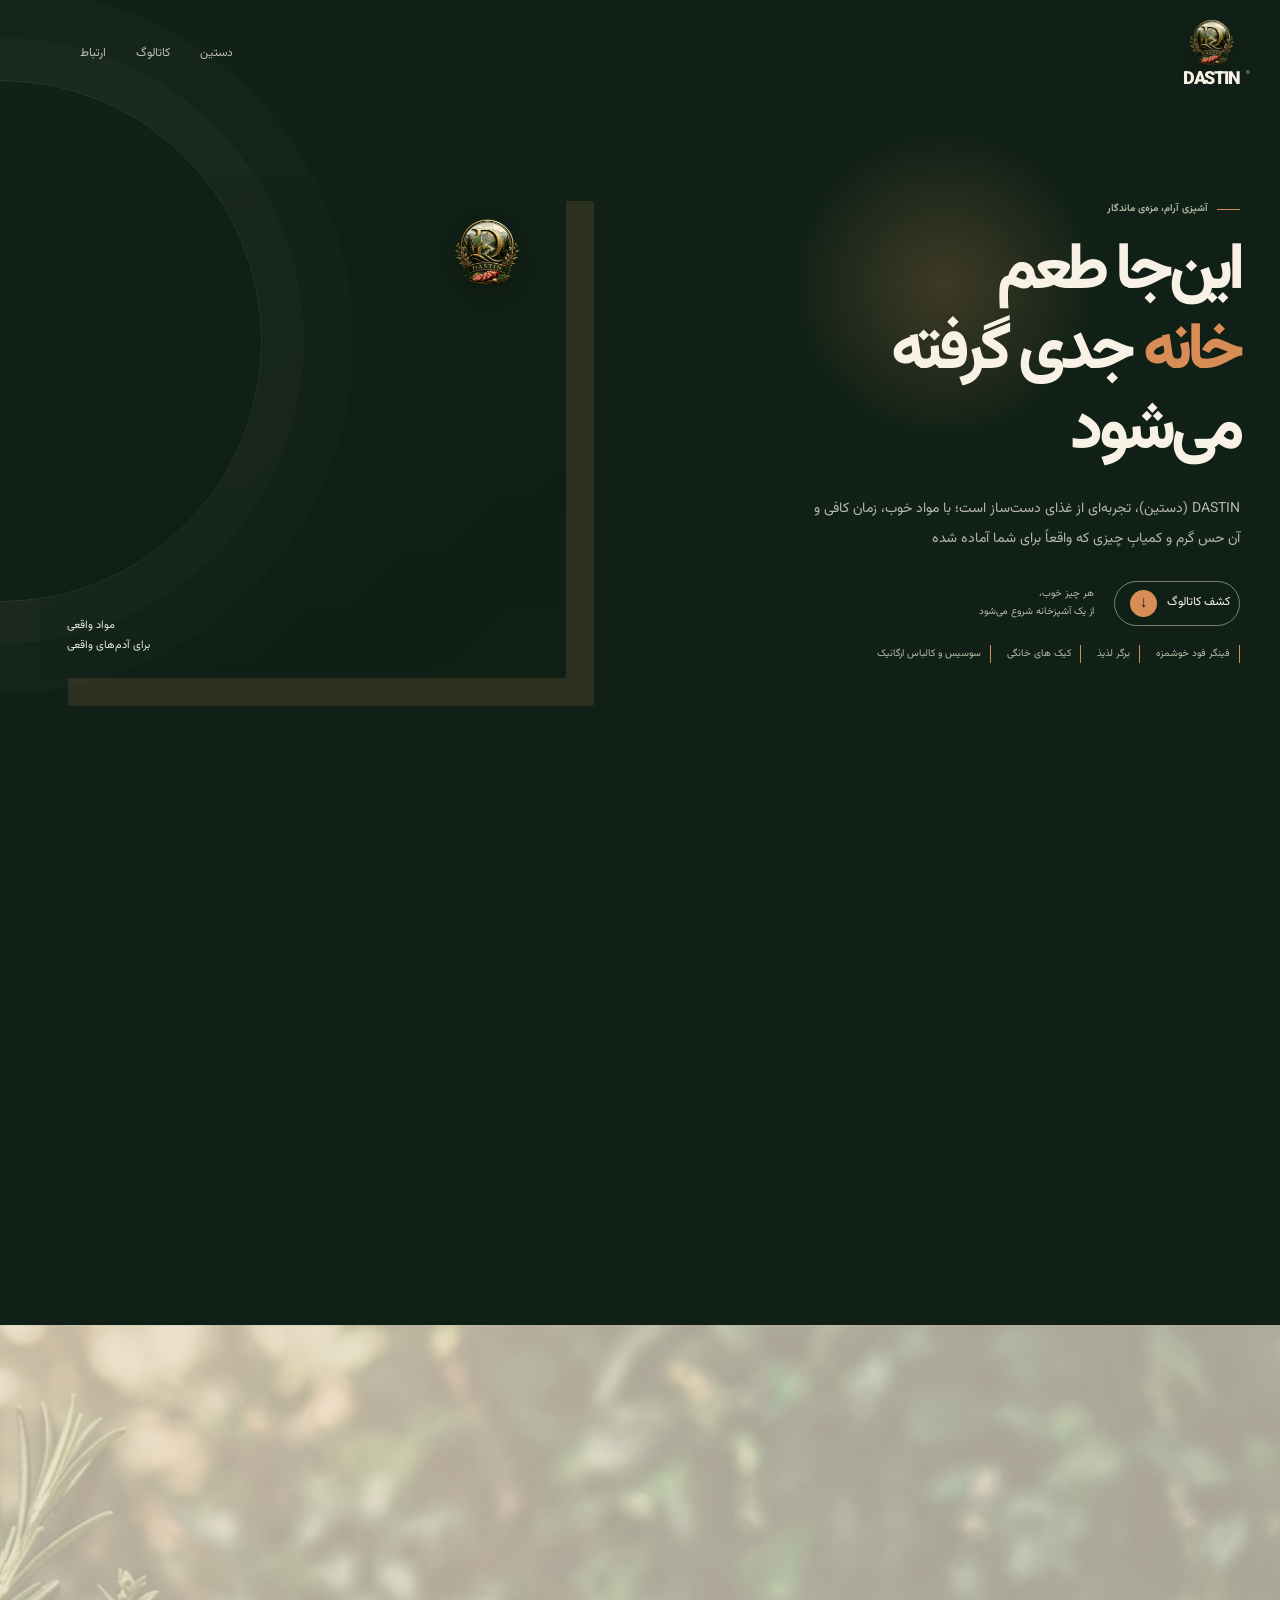
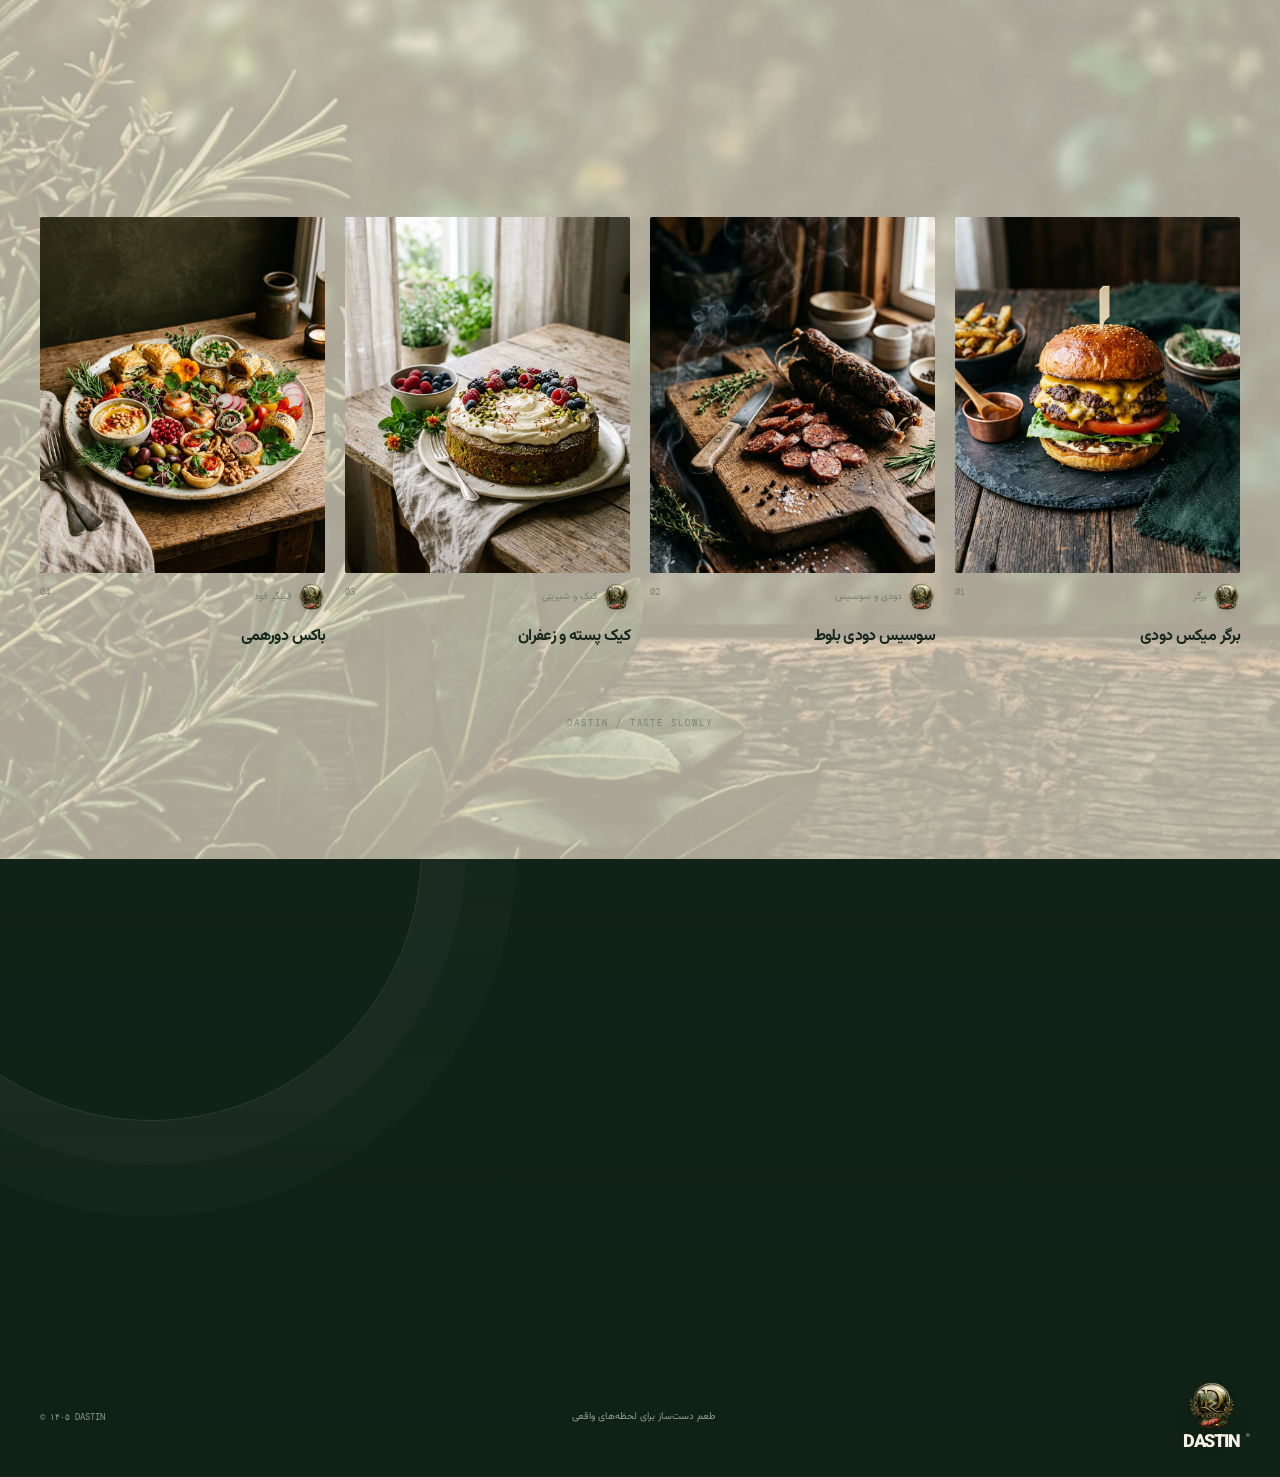
==== commit fdff4b47: "Remove video background, add premium CSS animated background + SEO improvements" ====
--- a/index.html
+++ b/index.html
@@ -31,13 +31,165 @@
     <meta name="twitter:image" content="https://xvviix.github.io/Dastin/assets/dastin-all-products.jpg" />
     <meta name="twitter:image:alt" content="مجموعه محصولات دست‌ساز DASTIN (دستین)" />
 
-    <link rel="icon" href="favicon.ico?v=3" sizes="any" />
-    <link rel="icon" type="image/png" sizes="32x32" href="assets/favicon-32.png?v=3" />
-    <link rel="icon" type="image/png" sizes="64x64" href="assets/favicon-64.png?v=3" />
-    <link rel="apple-touch-icon" sizes="192x192" href="assets/favicon-192.png?v=3" />
-    <link rel="manifest" href="site.webmanifest?v=4" />
+    <link rel="icon" href="favicon.ico?v=4" sizes="any" />
+    <link rel="icon" type="image/png" sizes="32x32" href="assets/favicon-32.png?v=4" />
+    <link rel="icon" type="image/png" sizes="64x64" href="assets/favicon-64.png?v=4" />
+    <link rel="apple-touch-icon" sizes="192x192" href="assets/favicon-192.png?v=4" />
+    <link rel="manifest" href="site.webmanifest?v=5" />
     <link rel="preload" href="assets/fonts/vazirmatn-arabic.woff2" as="font" type="font/woff2" crossorigin />
     <link rel="stylesheet" href="styles.css" />
+
+    <!-- Enhanced Background Styles -->
+    <style>
+      /* Premium Animated Background - Replaces video */
+      .living-nature {
+        position: fixed;
+        inset: 0;
+        z-index: -2;
+        overflow: hidden;
+        background: 
+          radial-gradient(ellipse at 20% 80%, rgba(34, 68, 48, 0.4) 0%, transparent 50%),
+          radial-gradient(ellipse at 80% 20%, rgba(23, 38, 28, 0.6) 0%, transparent 50%),
+          radial-gradient(ellipse at 50% 50%, rgba(30, 50, 38, 0.3) 0%, transparent 70%),
+          linear-gradient(180deg, #0d1810 0%, #17261c 40%, #1a2f22 100%);
+      }
+
+      /* Animated gradient overlay */
+      .living-nature::before {
+        content: '';
+        position: absolute;
+        inset: 0;
+        background: 
+          radial-gradient(circle at var(--mouse-x, 50%) var(--mouse-y, 50%), rgba(76, 132, 96, 0.15) 0%, transparent 50%);
+        opacity: 0.6;
+        transition: background 0.3s ease;
+      }
+
+      /* Floating particles */
+      .living-nature::after {
+        content: '';
+        position: absolute;
+        inset: 0;
+        background-image: 
+          radial-gradient(2px 2px at 100px 50px, rgba(255,255,255,0.08), transparent),
+          radial-gradient(2px 2px at 200px 150px, rgba(255,255,255,0.05), transparent),
+          radial-gradient(3px 3px at 300px 250px, rgba(180,220,190,0.08), transparent),
+          radial-gradient(2px 2px at 400px 100px, rgba(255,255,255,0.06), transparent),
+          radial-gradient(3px 3px at 500px 300px, rgba(180,220,190,0.06), transparent),
+          radial-gradient(2px 2px at 600px 200px, rgba(255,255,255,0.07), transparent),
+          radial-gradient(2px 2px at 700px 350px, rgba(180,220,190,0.05), transparent),
+          radial-gradient(3px 3px at 800px 80px, rgba(255,255,255,0.08), transparent),
+          radial-gradient(2px 2px at 900px 280px, rgba(180,220,190,0.07), transparent),
+          radial-gradient(2px 2px at 1000px 180px, rgba(255,255,255,0.06), transparent);
+        animation: floatParticles 25s ease-in-out infinite alternate;
+      }
+
+      @keyframes floatParticles {
+        0% { transform: translateY(0) translateX(0); }
+        100% { transform: translateY(-30px) translateX(20px); }
+      }
+
+      /* Mist layers - animated */
+      .nature-mist {
+        position: absolute;
+        width: 200%;
+        height: 100%;
+        left: -50%;
+        top: 0;
+        background: 
+          linear-gradient(90deg, 
+            transparent 0%, 
+            rgba(180, 210, 190, 0.03) 20%, 
+            rgba(180, 210, 190, 0.06) 50%, 
+            rgba(180, 210, 190, 0.03) 80%, 
+            transparent 100%
+          );
+        animation: mistMove 20s ease-in-out infinite;
+      }
+
+      .nature-mist--two {
+        animation-delay: -10s;
+        opacity: 0.7;
+        top: 20%;
+      }
+
+      @keyframes mistMove {
+        0%, 100% { transform: translateX(-10%); }
+        50% { transform: translateX(10%); }
+      }
+
+      /* Ambient glow orbs */
+      .living-nature > i {
+        position: absolute;
+        border-radius: 50%;
+        filter: blur(80px);
+        opacity: 0.15;
+        animation: orbFloat 15s ease-in-out infinite;
+      }
+
+      .living-nature > i:nth-child(3) {
+        width: 400px;
+        height: 400px;
+        background: radial-gradient(circle, rgba(76, 132, 96, 0.4), transparent 70%);
+        top: 10%;
+        right: 10%;
+        animation-delay: 0s;
+      }
+
+      .living-nature > i:nth-child(4) {
+        width: 300px;
+        height: 300px;
+        background: radial-gradient(circle, rgba(120, 170, 130, 0.3), transparent 70%);
+        bottom: 20%;
+        left: 5%;
+        animation-delay: -5s;
+      }
+
+      .living-nature > i:nth-child(5) {
+        width: 350px;
+        height: 350px;
+        background: radial-gradient(circle, rgba(60, 110, 80, 0.35), transparent 70%);
+        top: 50%;
+        left: 40%;
+        animation-delay: -10s;
+      }
+
+      @keyframes orbFloat {
+        0%, 100% { 
+          transform: translate(0, 0) scale(1); 
+          opacity: 0.15; 
+        }
+        33% { 
+          transform: translate(30px, -20px) scale(1.1); 
+          opacity: 0.2; 
+        }
+        66% { 
+          transform: translate(-20px, 20px) scale(0.95); 
+          opacity: 0.12; 
+        }
+      }
+
+      /* Noise texture overlay */
+      .noise {
+        position: fixed;
+        inset: 0;
+        z-index: -1;
+        pointer-events: none;
+        opacity: 0.03;
+        background-image: url("data:image/svg+xml,%3Csvg viewBox='0 0 256 256' xmlns='http://www.w3.org/2000/svg'%3E%3Cfilter id='noise'%3E%3CfeTurbulence type='fractalNoise' baseFrequency='0.9' numOctaves='4' stitchTiles='stitch'/%3E%3C/filter%3E%3Crect width='100%25' height='100%25' filter='url(%23noise)'/%3E%3C/svg%3E");
+        background-repeat: repeat;
+        background-size: 256px 256px;
+      }
+
+      /* Reduced motion support */
+      @media (prefers-reduced-motion: reduce) {
+        .living-nature::after,
+        .nature-mist,
+        .living-nature > i {
+          animation: none;
+        }
+      }
+    </style>
 
     <script type="application/ld+json">
       {
@@ -79,7 +231,12 @@
     <script>document.documentElement.classList.add('js');</script>
   </head>
   <body>
-    <div class="living-nature" aria-hidden="true"><video class="nature-video" data-src="assets/nature-live.mp4" muted loop playsinline preload="none" poster="assets/nature-live-background.jpg"></video><span class="nature-mist nature-mist--one"></span><span class="nature-mist nature-mist--two"></span><i></i><i></i><i></i><i></i></div>
+    <!-- Premium Animated Background (No Video) -->
+    <div class="living-nature" aria-hidden="true">
+      <span class="nature-mist nature-mist--one"></span>
+      <span class="nature-mist nature-mist--two"></span>
+      <i></i><i></i><i></i>
+    </div>
     <div class="noise" aria-hidden="true"></div>
 
     <section class="intro" aria-label="معرفی برند DASTIN">
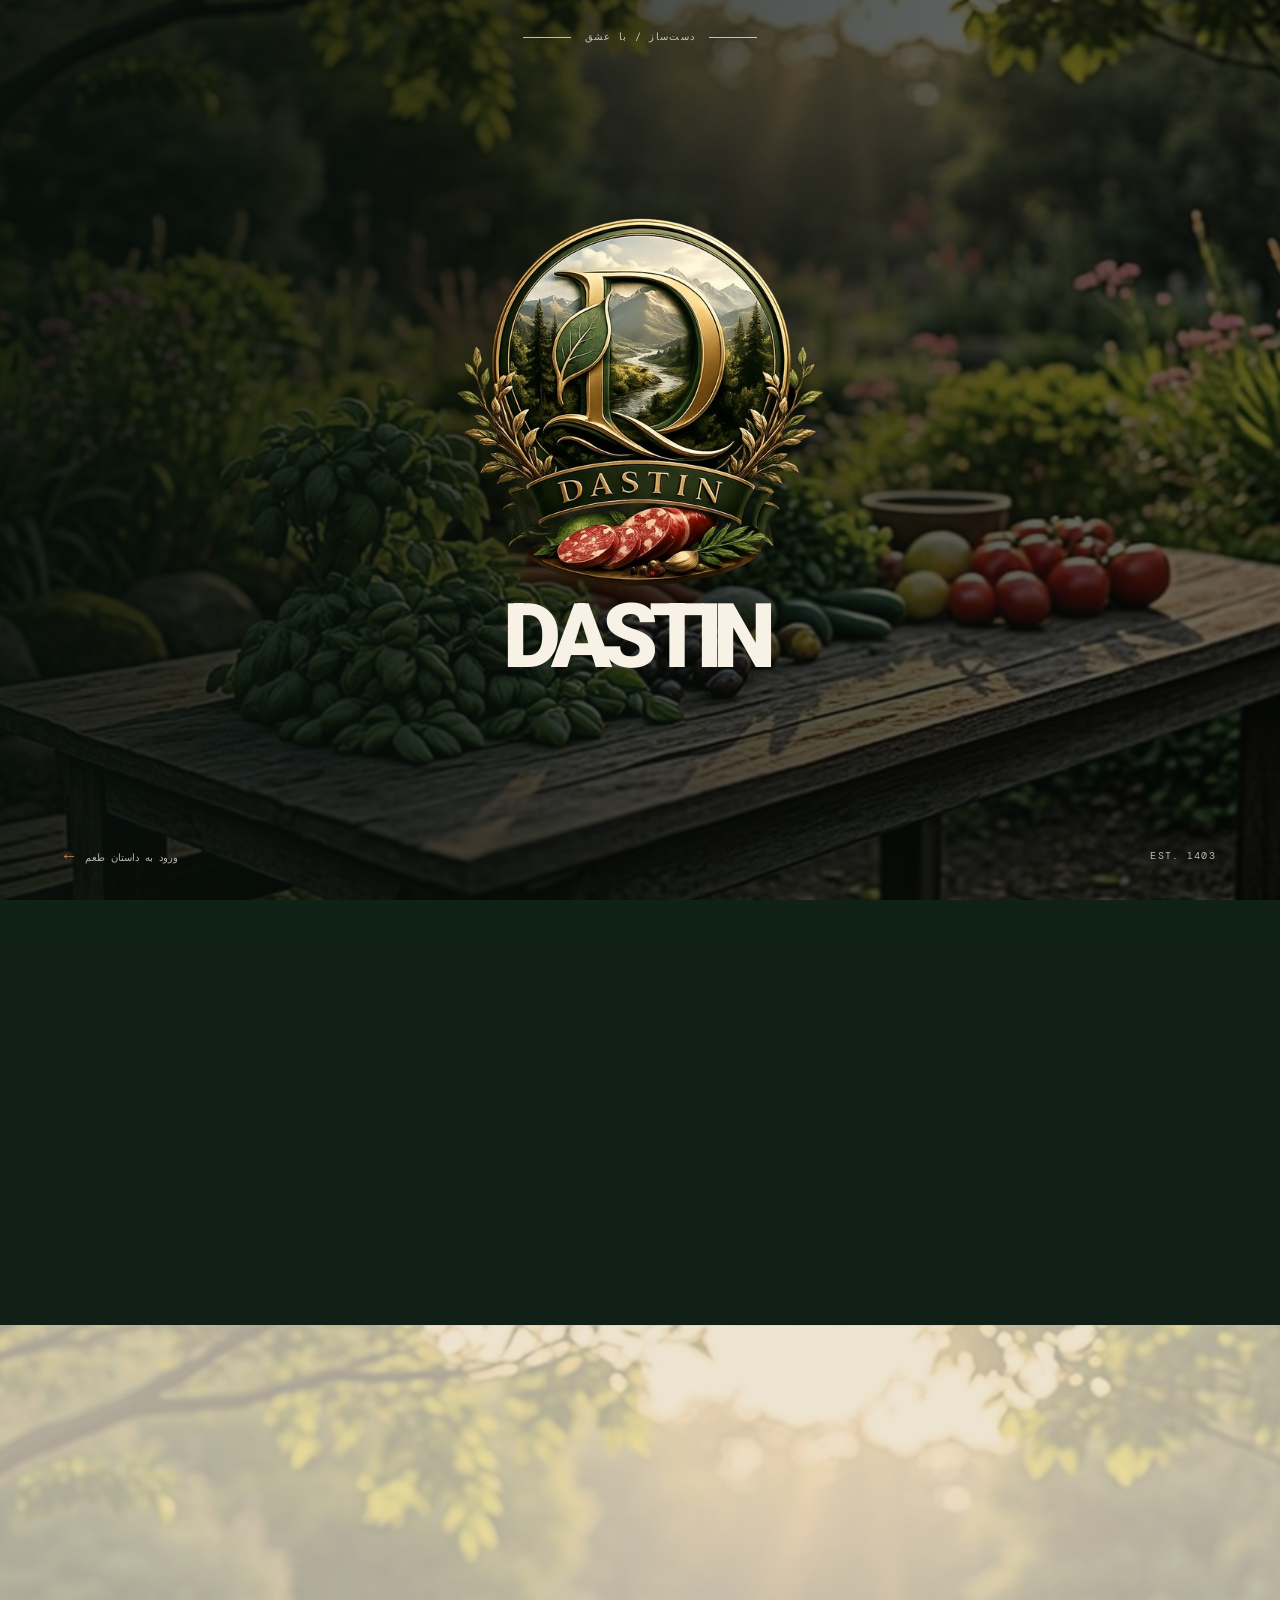
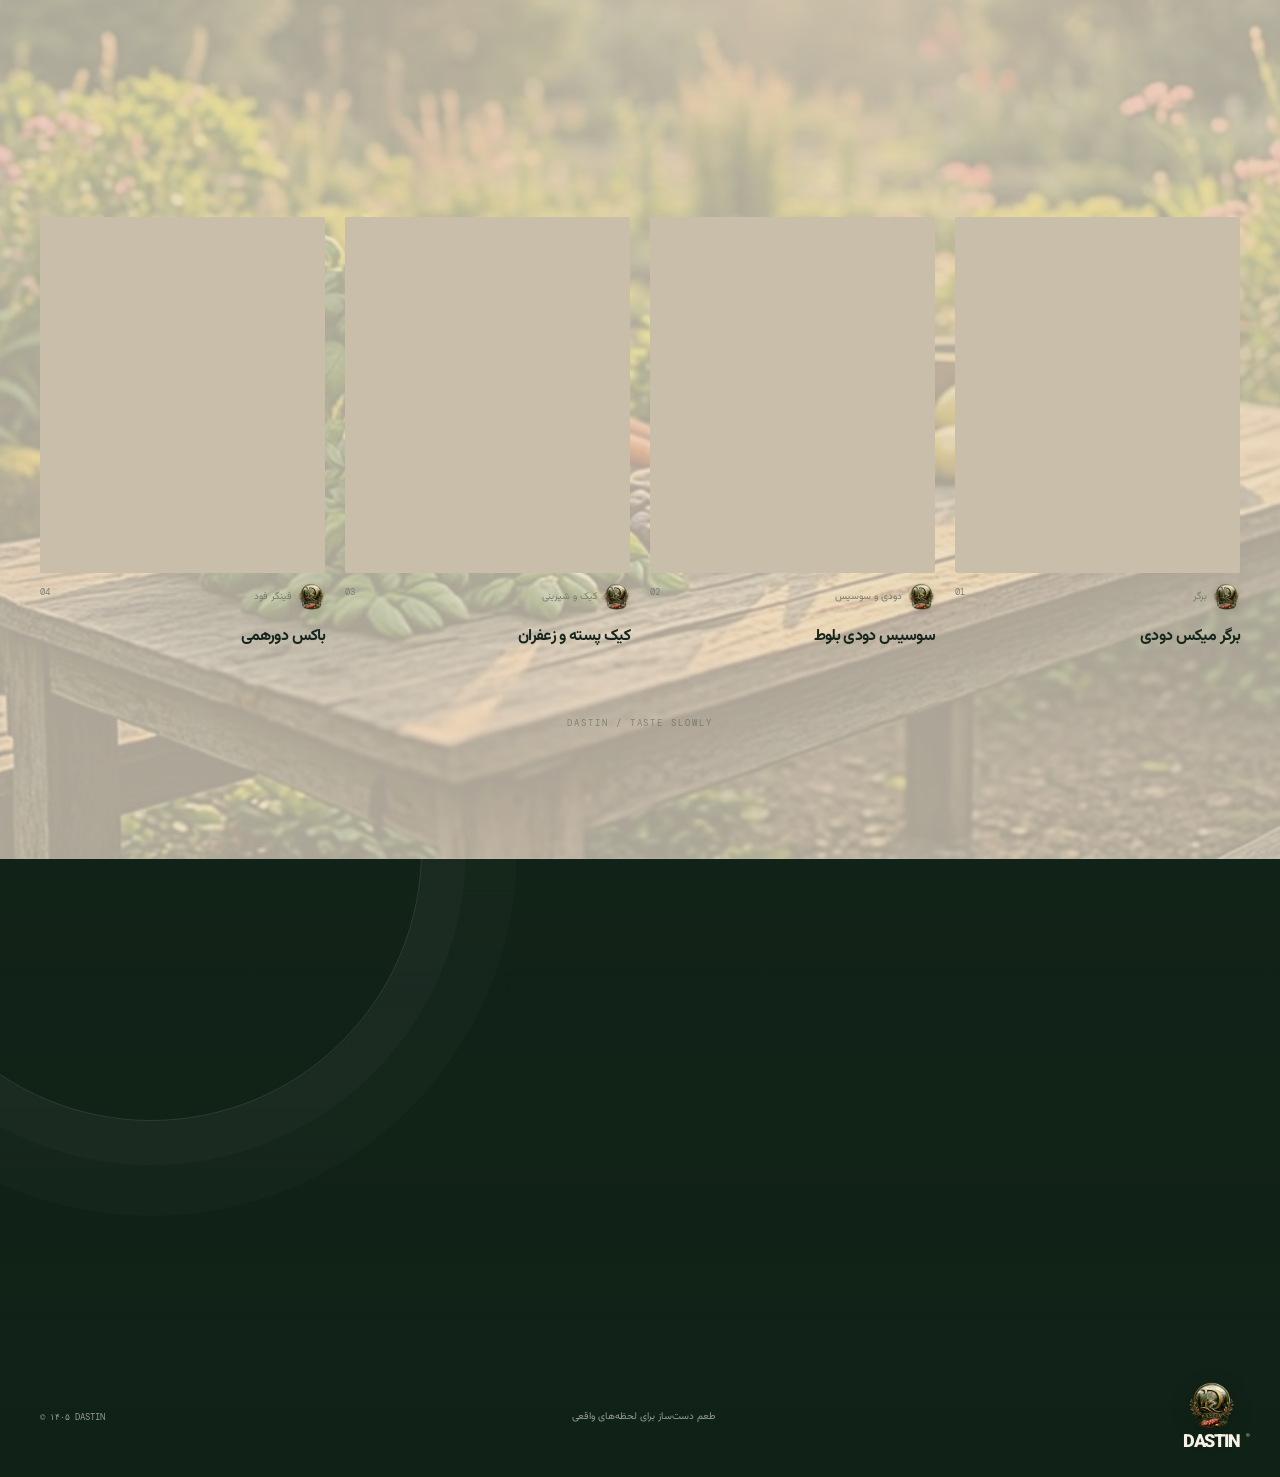
==== commit 20aac532: "✨ Add premium nature background image - rustic garden with fresh ingredients - Replace video backgro" ====
--- a/index.html
+++ b/index.html
@@ -31,65 +31,55 @@
     <meta name="twitter:image" content="https://xvviix.github.io/Dastin/assets/dastin-all-products.jpg" />
     <meta name="twitter:image:alt" content="مجموعه محصولات دست‌ساز DASTIN (دستین)" />
 
-    <link rel="icon" href="favicon.ico?v=4" sizes="any" />
-    <link rel="icon" type="image/png" sizes="32x32" href="assets/favicon-32.png?v=4" />
-    <link rel="icon" type="image/png" sizes="64x64" href="assets/favicon-64.png?v=4" />
-    <link rel="apple-touch-icon" sizes="192x192" href="assets/favicon-192.png?v=4" />
-    <link rel="manifest" href="site.webmanifest?v=5" />
+    <link rel="icon" href="favicon.ico?v=5" sizes="any" />
+    <link rel="icon" type="image/png" sizes="32x32" href="assets/favicon-32.png?v=5" />
+    <link rel="icon" type="image/png" sizes="64x64" href="assets/favicon-64.png?v=5" />
+    <link rel="apple-touch-icon" sizes="192x192" href="assets/favicon-192.png?v=5" />
+    <link rel="manifest" href="site.webmanifest?v=6" />
     <link rel="preload" href="assets/fonts/vazirmatn-arabic.woff2" as="font" type="font/woff2" crossorigin />
     <link rel="stylesheet" href="styles.css" />
 
-    <!-- Enhanced Background Styles -->
+    <!-- Premium Nature Background Styles -->
     <style>
-      /* Premium Animated Background - Replaces video */
+      /* Main Background with Nature Image */
       .living-nature {
         position: fixed;
         inset: 0;
         z-index: -2;
         overflow: hidden;
-        background: 
-          radial-gradient(ellipse at 20% 80%, rgba(34, 68, 48, 0.4) 0%, transparent 50%),
-          radial-gradient(ellipse at 80% 20%, rgba(23, 38, 28, 0.6) 0%, transparent 50%),
-          radial-gradient(ellipse at 50% 50%, rgba(30, 50, 38, 0.3) 0%, transparent 70%),
-          linear-gradient(180deg, #0d1810 0%, #17261c 40%, #1a2f22 100%);
-      }
-
-      /* Animated gradient overlay */
+      }
+
+      /* Full-screen background image */
       .living-nature::before {
         content: '';
         position: absolute;
         inset: 0;
         background: 
-          radial-gradient(circle at var(--mouse-x, 50%) var(--mouse-y, 50%), rgba(76, 132, 96, 0.15) 0%, transparent 50%);
-        opacity: 0.6;
-        transition: background 0.3s ease;
-      }
-
-      /* Floating particles */
+          url('assets/nature-background.jpg') center center / cover no-repeat;
+        filter: brightness(0.4) saturate(0.8) contrast(1.1);
+        transform: scale(1.05);
+        animation: slowZoom 30s ease-in-out infinite alternate;
+      }
+
+      @keyframes slowZoom {
+        0% { transform: scale(1.05); }
+        100% { transform: scale(1.1); }
+      }
+
+      /* Dark overlay for readability */
       .living-nature::after {
         content: '';
         position: absolute;
         inset: 0;
-        background-image: 
-          radial-gradient(2px 2px at 100px 50px, rgba(255,255,255,0.08), transparent),
-          radial-gradient(2px 2px at 200px 150px, rgba(255,255,255,0.05), transparent),
-          radial-gradient(3px 3px at 300px 250px, rgba(180,220,190,0.08), transparent),
-          radial-gradient(2px 2px at 400px 100px, rgba(255,255,255,0.06), transparent),
-          radial-gradient(3px 3px at 500px 300px, rgba(180,220,190,0.06), transparent),
-          radial-gradient(2px 2px at 600px 200px, rgba(255,255,255,0.07), transparent),
-          radial-gradient(2px 2px at 700px 350px, rgba(180,220,190,0.05), transparent),
-          radial-gradient(3px 3px at 800px 80px, rgba(255,255,255,0.08), transparent),
-          radial-gradient(2px 2px at 900px 280px, rgba(180,220,190,0.07), transparent),
-          radial-gradient(2px 2px at 1000px 180px, rgba(255,255,255,0.06), transparent);
-        animation: floatParticles 25s ease-in-out infinite alternate;
-      }
-
-      @keyframes floatParticles {
-        0% { transform: translateY(0) translateX(0); }
-        100% { transform: translateY(-30px) translateX(20px); }
-      }
-
-      /* Mist layers - animated */
+        background: 
+          linear-gradient(180deg, 
+            rgba(13, 24, 16, 0.7) 0%, 
+            rgba(23, 38, 28, 0.5) 40%, 
+            rgba(26, 47, 34, 0.6) 100%
+          );
+      }
+
+      /* Animated mist layers */
       .nature-mist {
         position: absolute;
         width: 200%;
@@ -99,73 +89,73 @@
         background: 
           linear-gradient(90deg, 
             transparent 0%, 
-            rgba(180, 210, 190, 0.03) 20%, 
-            rgba(180, 210, 190, 0.06) 50%, 
-            rgba(180, 210, 190, 0.03) 80%, 
+            rgba(180, 210, 190, 0.04) 20%, 
+            rgba(180, 210, 190, 0.08) 50%, 
+            rgba(180, 210, 190, 0.04) 80%, 
             transparent 100%
           );
-        animation: mistMove 20s ease-in-out infinite;
+        animation: mistMove 25s ease-in-out infinite;
       }
 
       .nature-mist--two {
-        animation-delay: -10s;
-        opacity: 0.7;
-        top: 20%;
+        animation-delay: -12s;
+        opacity: 0.6;
+        top: 15%;
       }
 
       @keyframes mistMove {
-        0%, 100% { transform: translateX(-10%); }
-        50% { transform: translateX(10%); }
+        0%, 100% { transform: translateX(-8%); }
+        50% { transform: translateX(8%); }
       }
 
       /* Ambient glow orbs */
       .living-nature > i {
         position: absolute;
         border-radius: 50%;
-        filter: blur(80px);
-        opacity: 0.15;
-        animation: orbFloat 15s ease-in-out infinite;
+        filter: blur(100px);
+        opacity: 0.12;
+        animation: orbFloat 18s ease-in-out infinite;
       }
 
       .living-nature > i:nth-child(3) {
+        width: 500px;
+        height: 500px;
+        background: radial-gradient(circle, rgba(76, 132, 96, 0.35), transparent 70%);
+        top: 5%;
+        right: 5%;
+        animation-delay: 0s;
+      }
+
+      .living-nature > i:nth-child(4) {
         width: 400px;
         height: 400px;
-        background: radial-gradient(circle, rgba(76, 132, 96, 0.4), transparent 70%);
-        top: 10%;
-        right: 10%;
-        animation-delay: 0s;
-      }
-
-      .living-nature > i:nth-child(4) {
-        width: 300px;
-        height: 300px;
-        background: radial-gradient(circle, rgba(120, 170, 130, 0.3), transparent 70%);
-        bottom: 20%;
-        left: 5%;
-        animation-delay: -5s;
+        background: radial-gradient(circle, rgba(180, 160, 100, 0.2), transparent 70%);
+        bottom: 10%;
+        left: 10%;
+        animation-delay: -6s;
       }
 
       .living-nature > i:nth-child(5) {
         width: 350px;
         height: 350px;
-        background: radial-gradient(circle, rgba(60, 110, 80, 0.35), transparent 70%);
-        top: 50%;
-        left: 40%;
-        animation-delay: -10s;
+        background: radial-gradient(circle, rgba(60, 110, 80, 0.3), transparent 70%);
+        top: 45%;
+        left: 35%;
+        animation-delay: -12s;
       }
 
       @keyframes orbFloat {
         0%, 100% { 
           transform: translate(0, 0) scale(1); 
-          opacity: 0.15; 
+          opacity: 0.12; 
         }
         33% { 
-          transform: translate(30px, -20px) scale(1.1); 
-          opacity: 0.2; 
+          transform: translate(25px, -15px) scale(1.08); 
+          opacity: 0.18; 
         }
         66% { 
-          transform: translate(-20px, 20px) scale(0.95); 
-          opacity: 0.12; 
+          transform: translate(-15px, 25px) scale(0.95); 
+          opacity: 0.1; 
         }
       }
 
@@ -175,7 +165,7 @@
         inset: 0;
         z-index: -1;
         pointer-events: none;
-        opacity: 0.03;
+        opacity: 0.035;
         background-image: url("data:image/svg+xml,%3Csvg viewBox='0 0 256 256' xmlns='http://www.w3.org/2000/svg'%3E%3Cfilter id='noise'%3E%3CfeTurbulence type='fractalNoise' baseFrequency='0.9' numOctaves='4' stitchTiles='stitch'/%3E%3C/filter%3E%3Crect width='100%25' height='100%25' filter='url(%23noise)'/%3E%3C/svg%3E");
         background-repeat: repeat;
         background-size: 256px 256px;
@@ -183,10 +173,13 @@
 
       /* Reduced motion support */
       @media (prefers-reduced-motion: reduce) {
-        .living-nature::after,
+        .living-nature::before,
         .nature-mist,
         .living-nature > i {
           animation: none;
+        }
+        .living-nature::before {
+          transform: scale(1.07);
         }
       }
     </style>
@@ -231,7 +224,7 @@
     <script>document.documentElement.classList.add('js');</script>
   </head>
   <body>
-    <!-- Premium Animated Background (No Video) -->
+    <!-- Premium Nature Background (Image-based, No Video) -->
     <div class="living-nature" aria-hidden="true">
       <span class="nature-mist nature-mist--one"></span>
       <span class="nature-mist nature-mist--two"></span>
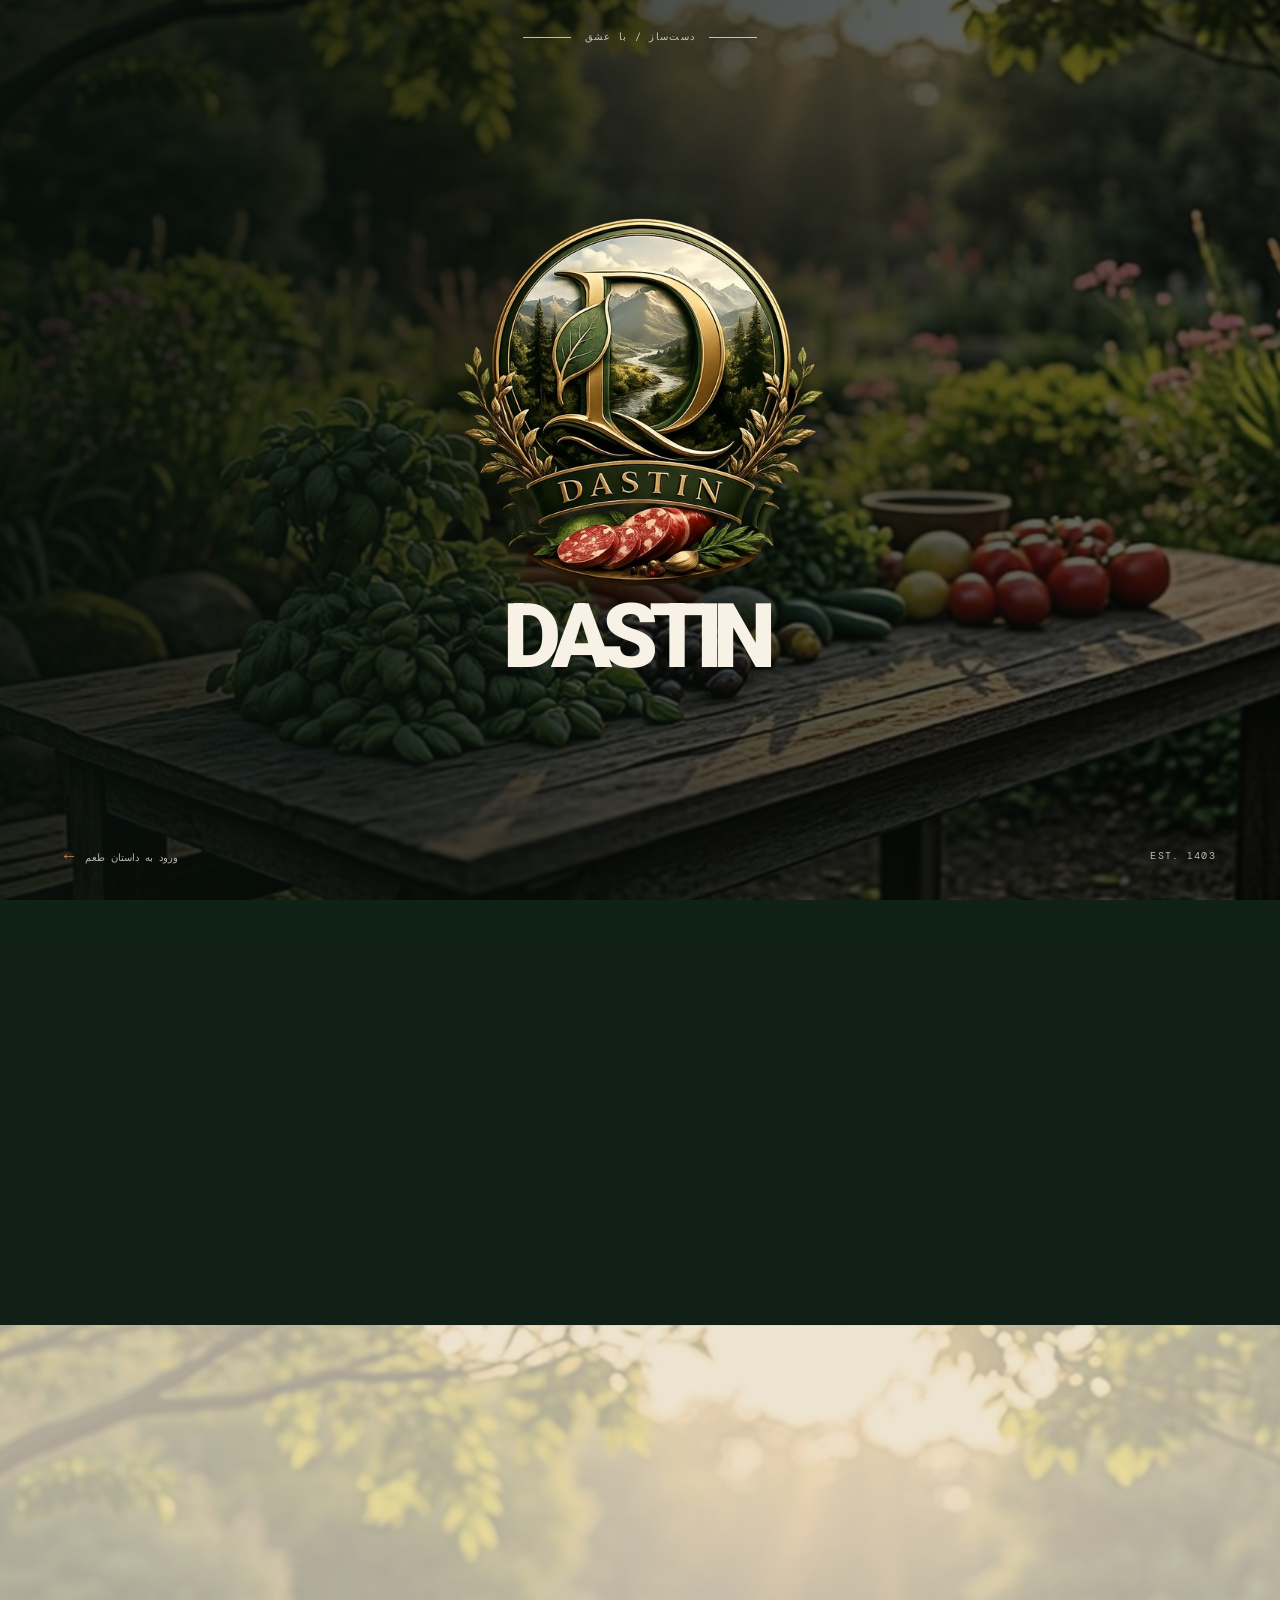
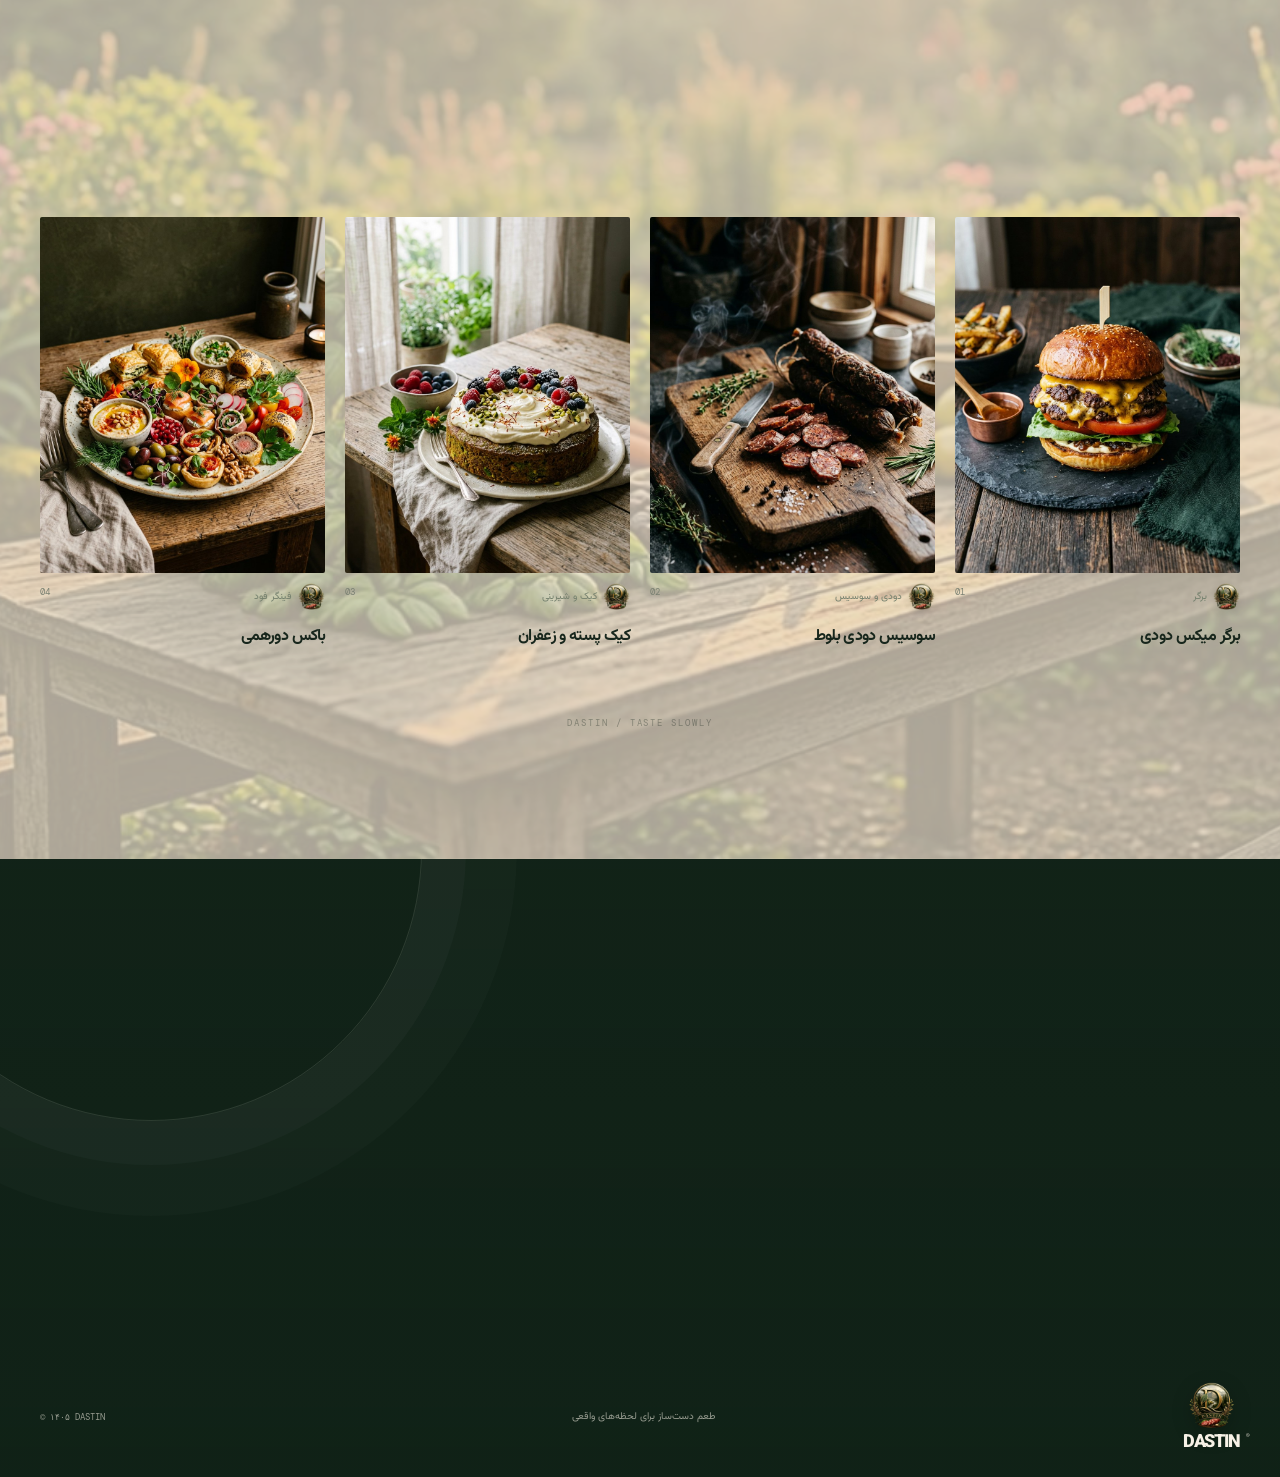
==== commit 0b9744db: "Restore original layered nature background Remove the conflicting inline background styles (double d" ====
--- a/index.html
+++ b/index.html
@@ -39,152 +39,7 @@
     <link rel="preload" href="assets/fonts/vazirmatn-arabic.woff2" as="font" type="font/woff2" crossorigin />
     <link rel="stylesheet" href="styles.css" />
 
-    <!-- Premium Nature Background Styles -->
-    <style>
-      /* Main Background with Nature Image */
-      .living-nature {
-        position: fixed;
-        inset: 0;
-        z-index: -2;
-        overflow: hidden;
-      }
-
-      /* Full-screen background image */
-      .living-nature::before {
-        content: '';
-        position: absolute;
-        inset: 0;
-        background: 
-          url('assets/nature-background.jpg') center center / cover no-repeat;
-        filter: brightness(0.4) saturate(0.8) contrast(1.1);
-        transform: scale(1.05);
-        animation: slowZoom 30s ease-in-out infinite alternate;
-      }
-
-      @keyframes slowZoom {
-        0% { transform: scale(1.05); }
-        100% { transform: scale(1.1); }
-      }
-
-      /* Dark overlay for readability */
-      .living-nature::after {
-        content: '';
-        position: absolute;
-        inset: 0;
-        background: 
-          linear-gradient(180deg, 
-            rgba(13, 24, 16, 0.7) 0%, 
-            rgba(23, 38, 28, 0.5) 40%, 
-            rgba(26, 47, 34, 0.6) 100%
-          );
-      }
-
-      /* Animated mist layers */
-      .nature-mist {
-        position: absolute;
-        width: 200%;
-        height: 100%;
-        left: -50%;
-        top: 0;
-        background: 
-          linear-gradient(90deg, 
-            transparent 0%, 
-            rgba(180, 210, 190, 0.04) 20%, 
-            rgba(180, 210, 190, 0.08) 50%, 
-            rgba(180, 210, 190, 0.04) 80%, 
-            transparent 100%
-          );
-        animation: mistMove 25s ease-in-out infinite;
-      }
-
-      .nature-mist--two {
-        animation-delay: -12s;
-        opacity: 0.6;
-        top: 15%;
-      }
-
-      @keyframes mistMove {
-        0%, 100% { transform: translateX(-8%); }
-        50% { transform: translateX(8%); }
-      }
-
-      /* Ambient glow orbs */
-      .living-nature > i {
-        position: absolute;
-        border-radius: 50%;
-        filter: blur(100px);
-        opacity: 0.12;
-        animation: orbFloat 18s ease-in-out infinite;
-      }
-
-      .living-nature > i:nth-child(3) {
-        width: 500px;
-        height: 500px;
-        background: radial-gradient(circle, rgba(76, 132, 96, 0.35), transparent 70%);
-        top: 5%;
-        right: 5%;
-        animation-delay: 0s;
-      }
-
-      .living-nature > i:nth-child(4) {
-        width: 400px;
-        height: 400px;
-        background: radial-gradient(circle, rgba(180, 160, 100, 0.2), transparent 70%);
-        bottom: 10%;
-        left: 10%;
-        animation-delay: -6s;
-      }
-
-      .living-nature > i:nth-child(5) {
-        width: 350px;
-        height: 350px;
-        background: radial-gradient(circle, rgba(60, 110, 80, 0.3), transparent 70%);
-        top: 45%;
-        left: 35%;
-        animation-delay: -12s;
-      }
-
-      @keyframes orbFloat {
-        0%, 100% { 
-          transform: translate(0, 0) scale(1); 
-          opacity: 0.12; 
-        }
-        33% { 
-          transform: translate(25px, -15px) scale(1.08); 
-          opacity: 0.18; 
-        }
-        66% { 
-          transform: translate(-15px, 25px) scale(0.95); 
-          opacity: 0.1; 
-        }
-      }
-
-      /* Noise texture overlay */
-      .noise {
-        position: fixed;
-        inset: 0;
-        z-index: -1;
-        pointer-events: none;
-        opacity: 0.035;
-        background-image: url("data:image/svg+xml,%3Csvg viewBox='0 0 256 256' xmlns='http://www.w3.org/2000/svg'%3E%3Cfilter id='noise'%3E%3CfeTurbulence type='fractalNoise' baseFrequency='0.9' numOctaves='4' stitchTiles='stitch'/%3E%3C/filter%3E%3Crect width='100%25' height='100%25' filter='url(%23noise)'/%3E%3C/svg%3E");
-        background-repeat: repeat;
-        background-size: 256px 256px;
-      }
-
-      /* Reduced motion support */
-      @media (prefers-reduced-motion: reduce) {
-        .living-nature::before,
-        .nature-mist,
-        .living-nature > i {
-          animation: none;
-        }
-        .living-nature::before {
-          transform: scale(1.07);
-        }
-      }
-    </style>
-
-    <script type="application/ld+json">
+        <script type="application/ld+json">
       {
         "@context": "https://schema.org",
         "@graph": [
@@ -225,11 +80,7 @@
   </head>
   <body>
     <!-- Premium Nature Background (Image-based, No Video) -->
-    <div class="living-nature" aria-hidden="true">
-      <span class="nature-mist nature-mist--one"></span>
-      <span class="nature-mist nature-mist--two"></span>
-      <i></i><i></i><i></i>
-    </div>
+    <div class="living-nature" aria-hidden="true"><span class="nature-mist nature-mist--one"></span><span class="nature-mist nature-mist--two"></span><i></i><i></i><i></i><i></i></div>
     <div class="noise" aria-hidden="true"></div>
 
     <section class="intro" aria-label="معرفی برند DASTIN">
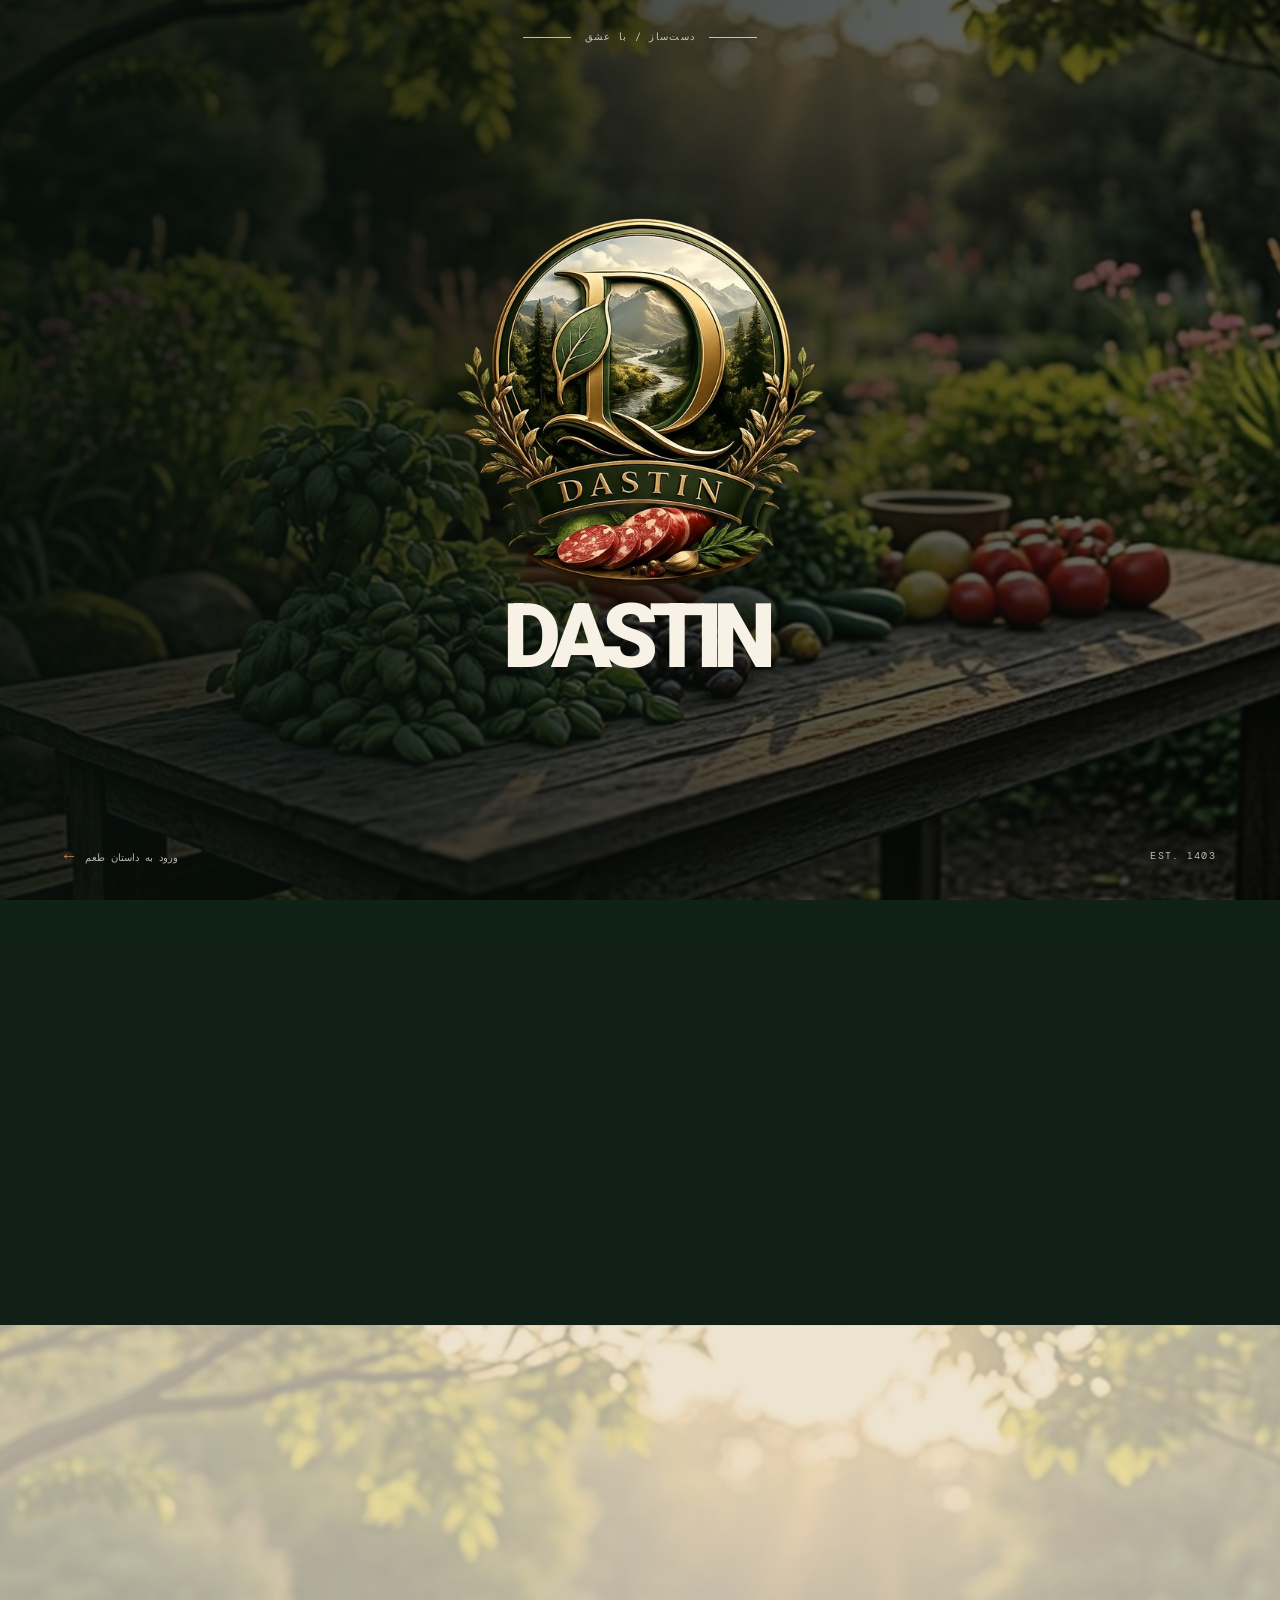
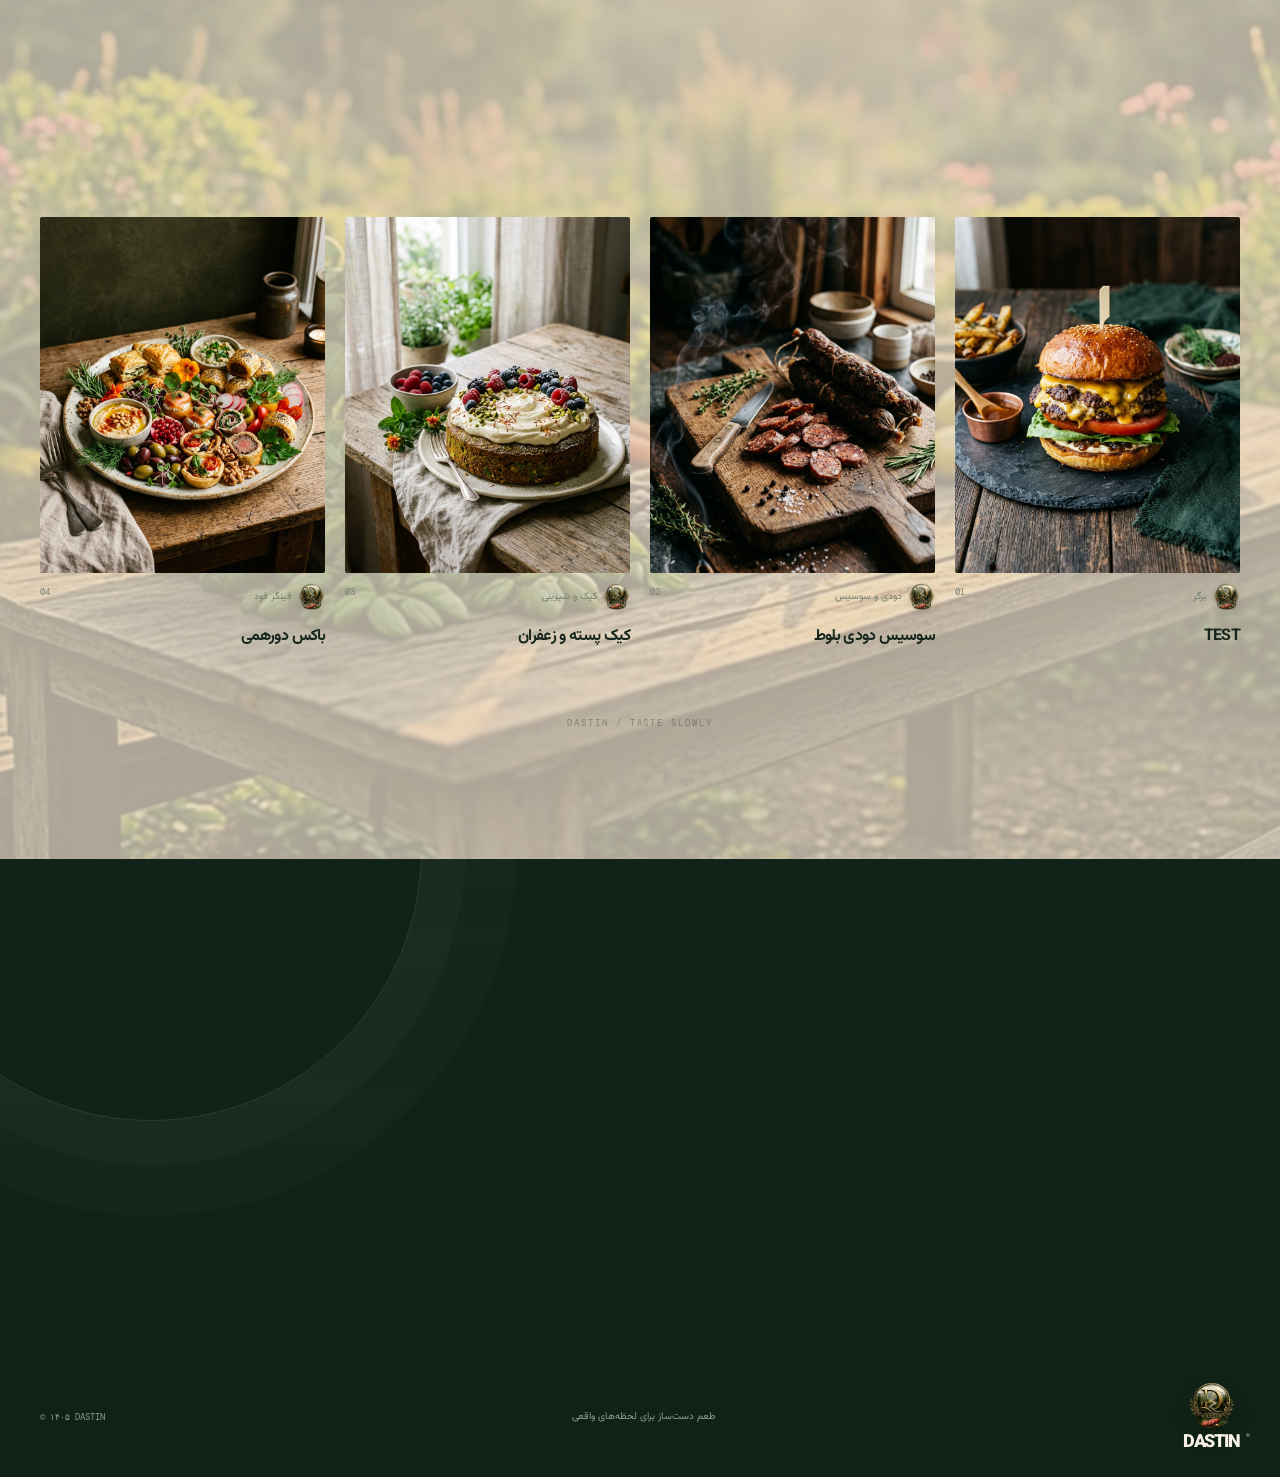
==== commit ae051e46: "Publish studio changes directly to GitHub, drop Supabase entirely The studio panel now logs in with " ====
(no text change in the page or its own stylesheets)
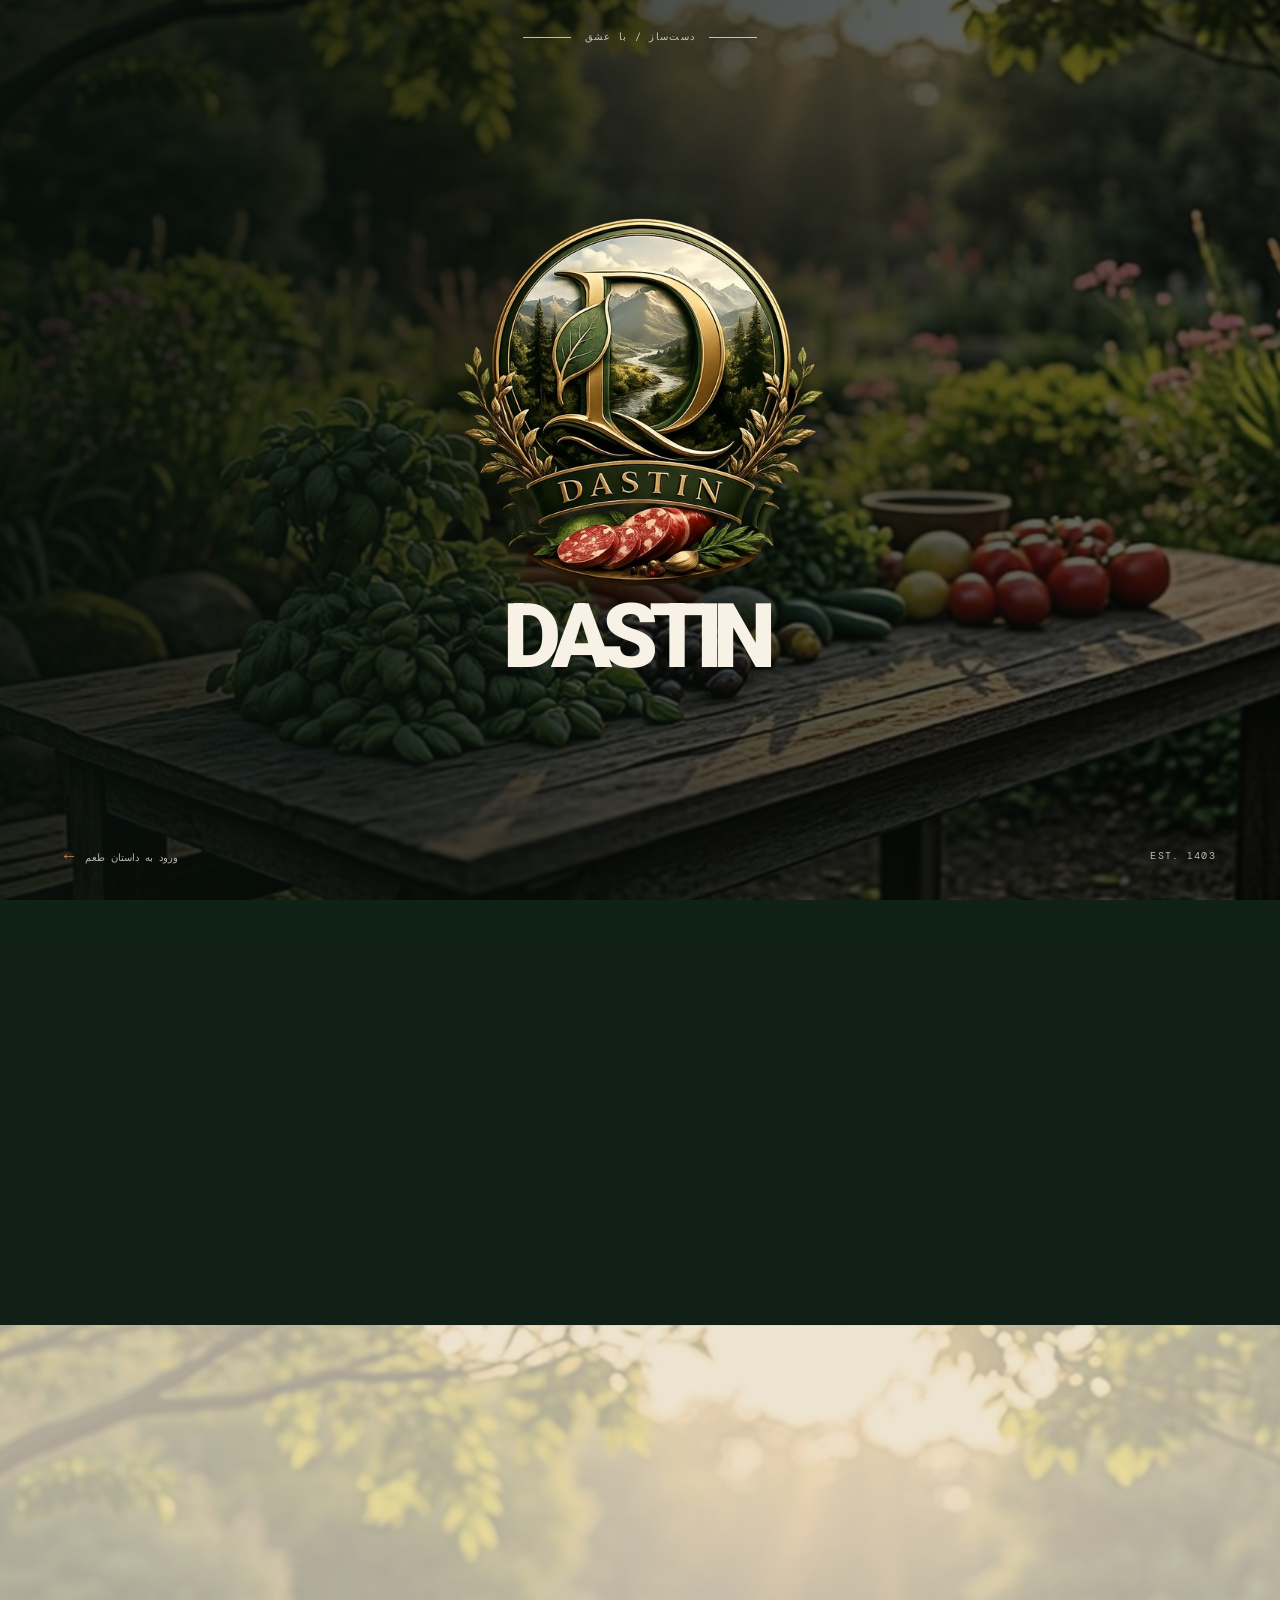
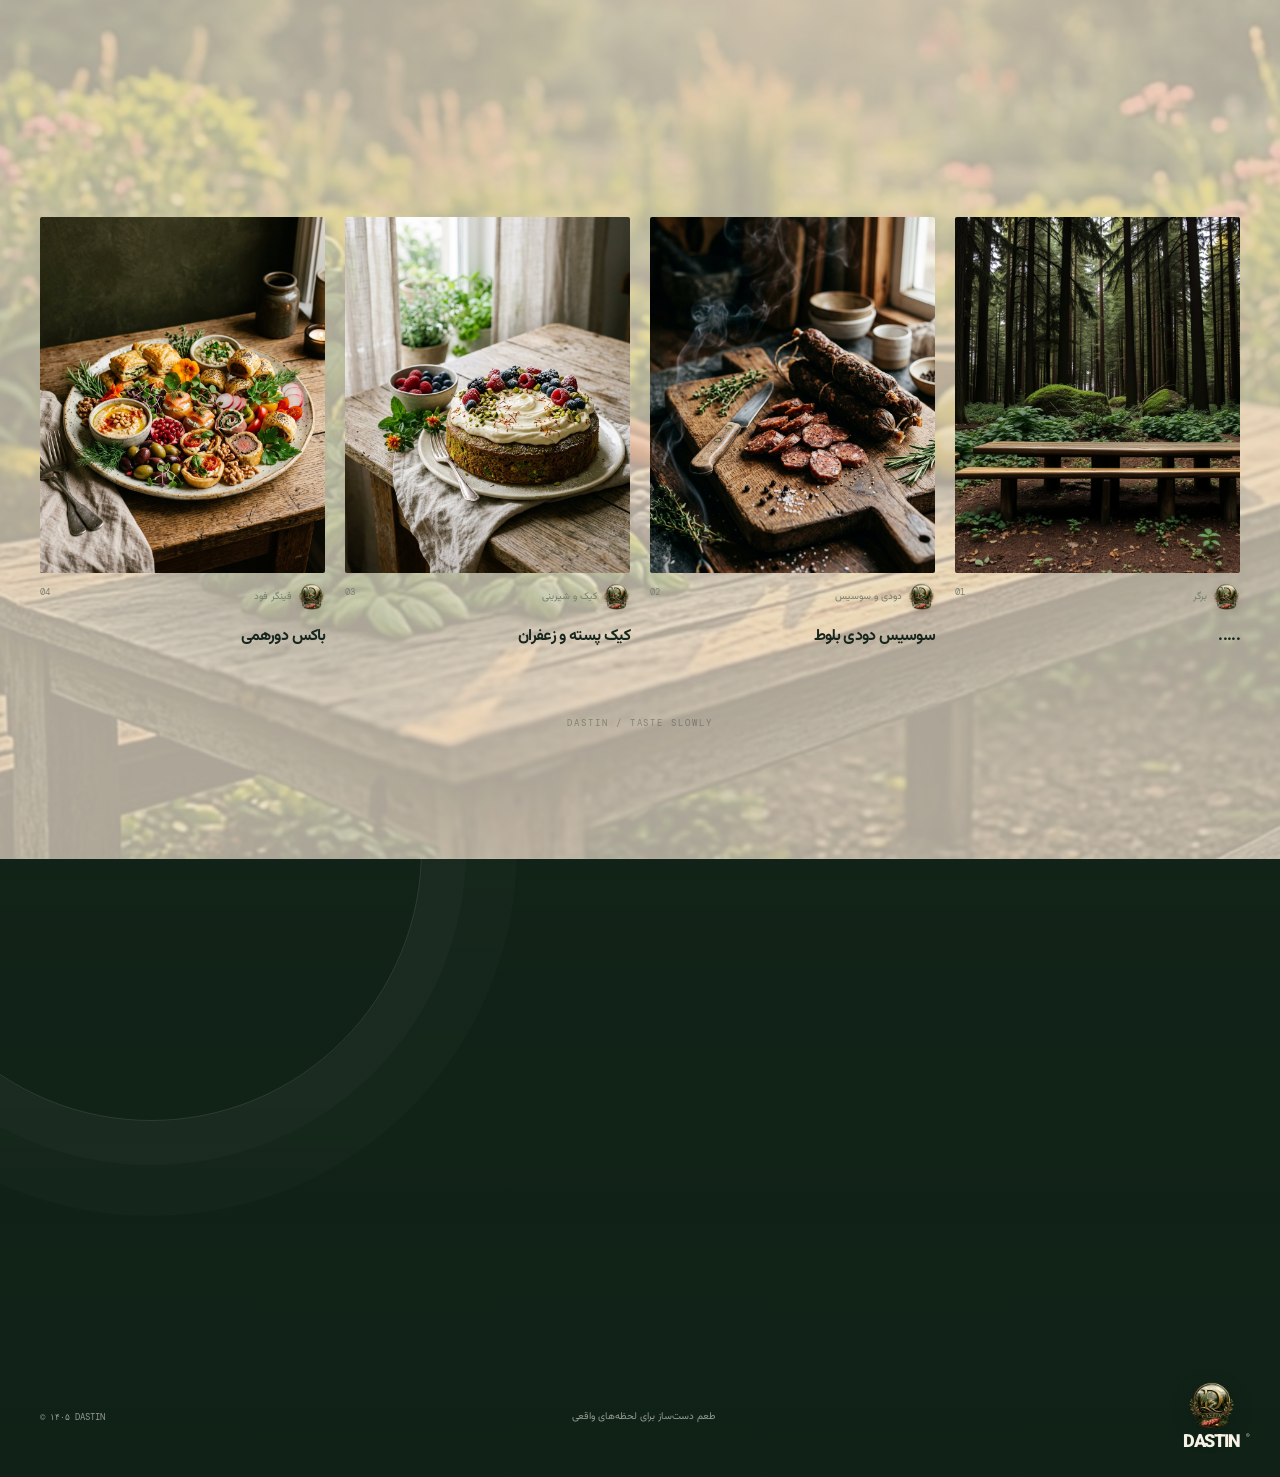
==== commit dd24cdf6: "Migrate SEO metadata and sitemap to dastin.dpdns.org" ====
--- a/index.html
+++ b/index.html
@@ -9,17 +9,17 @@
     <meta name="description" content="DASTIN (دستین)، برند طعم‌های دست‌ساز؛ از برگر و سوسیس و کالباس خانگی تا فینگر فود و کیک‌های تازه برای لحظه‌های واقعی و دورهمی‌های خوش‌طعم." />
     <meta name="author" content="DASTIN (دستین)" />
     <title>DASTIN | دستین — طعم دست‌ساز برای لحظه‌های واقعی</title>
-    <link rel="canonical" href="https://xvviix.github.io/Dastin/" />
+    <link rel="canonical" href="https://dastin.dpdns.org/" />
 
     <meta property="og:type" content="website" />
     <meta property="og:title" content="DASTIN | دستین — طعم دست‌ساز برای لحظه‌های واقعی" />
     <meta property="og:description" content="DASTIN (دستین)، برند طعم‌های دست‌ساز؛ برگر، محصولات خانگی، فینگر فود و کیک‌های تازه برای لحظه‌های واقعی." />
-    <meta property="og:url" content="https://xvviix.github.io/Dastin/" />
+    <meta property="og:url" content="https://dastin.dpdns.org/" />
     <meta property="og:site_name" content="DASTIN | دستین" />
     <meta property="og:locale" content="fa_IR" />
     <meta property="og:locale:alternate" content="en_US" />
-    <meta property="og:image" content="https://xvviix.github.io/Dastin/assets/dastin-all-products.jpg" />
-    <meta property="og:image:secure_url" content="https://xvviix.github.io/Dastin/assets/dastin-all-products.jpg" />
+    <meta property="og:image" content="https://dastin.dpdns.org/assets/dastin-all-products.jpg" />
+    <meta property="og:image:secure_url" content="https://dastin.dpdns.org/assets/dastin-all-products.jpg" />
     <meta property="og:image:type" content="image/jpeg" />
     <meta property="og:image:width" content="1312" />
     <meta property="og:image:height" content="816" />
@@ -28,7 +28,7 @@
     <meta name="twitter:card" content="summary_large_image" />
     <meta name="twitter:title" content="DASTIN | دستین — طعم دست‌ساز برای لحظه‌های واقعی" />
     <meta name="twitter:description" content="برگر، محصولات خانگی، فینگر فود و کیک‌های تازه و دست‌ساز DASTIN (دستین)." />
-    <meta name="twitter:image" content="https://xvviix.github.io/Dastin/assets/dastin-all-products.jpg" />
+    <meta name="twitter:image" content="https://dastin.dpdns.org/assets/dastin-all-products.jpg" />
     <meta name="twitter:image:alt" content="مجموعه محصولات دست‌ساز DASTIN (دستین)" />
 
     <link rel="icon" href="favicon.ico?v=5" sizes="any" />
@@ -45,17 +45,17 @@
         "@graph": [
           {
             "@type": "Organization",
-            "@id": "https://xvviix.github.io/Dastin/#organization",
+            "@id": "https://dastin.dpdns.org/#organization",
             "name": "DASTIN",
             "alternateName": ["دستین", "DASTIN (دستین)"],
-            "url": "https://xvviix.github.io/Dastin/",
+            "url": "https://dastin.dpdns.org/",
             "logo": {
               "@type": "ImageObject",
-              "url": "https://xvviix.github.io/Dastin/assets/dastin-logo.png",
+              "url": "https://dastin.dpdns.org/assets/dastin-logo.png",
               "width": 512,
               "height": 512
             },
-            "image": "https://xvviix.github.io/Dastin/assets/dastin-all-products.jpg",
+            "image": "https://dastin.dpdns.org/assets/dastin-all-products.jpg",
             "description": "DASTIN (دستین) برند طعم‌های دست‌ساز شامل برگر، محصولات خانگی، فینگر فود و کیک‌های تازه است.",
             "email": "hello@dastin.food",
             "sameAs": [
@@ -65,13 +65,13 @@
           },
           {
             "@type": "WebSite",
-            "@id": "https://xvviix.github.io/Dastin/#website",
-            "url": "https://xvviix.github.io/Dastin/",
+            "@id": "https://dastin.dpdns.org/#website",
+            "url": "https://dastin.dpdns.org/",
             "name": "DASTIN | دستین",
             "alternateName": ["سایت رسمی دستین", "DASTIN official website"],
             "description": "سایت رسمی DASTIN (دستین) و کاتالوگ طعم‌ها و محصولات دست‌ساز این برند.",
             "inLanguage": ["fa-IR", "en"],
-            "publisher": { "@id": "https://xvviix.github.io/Dastin/#organization" }
+            "publisher": { "@id": "https://dastin.dpdns.org/#organization" }
           }
         ]
       }
